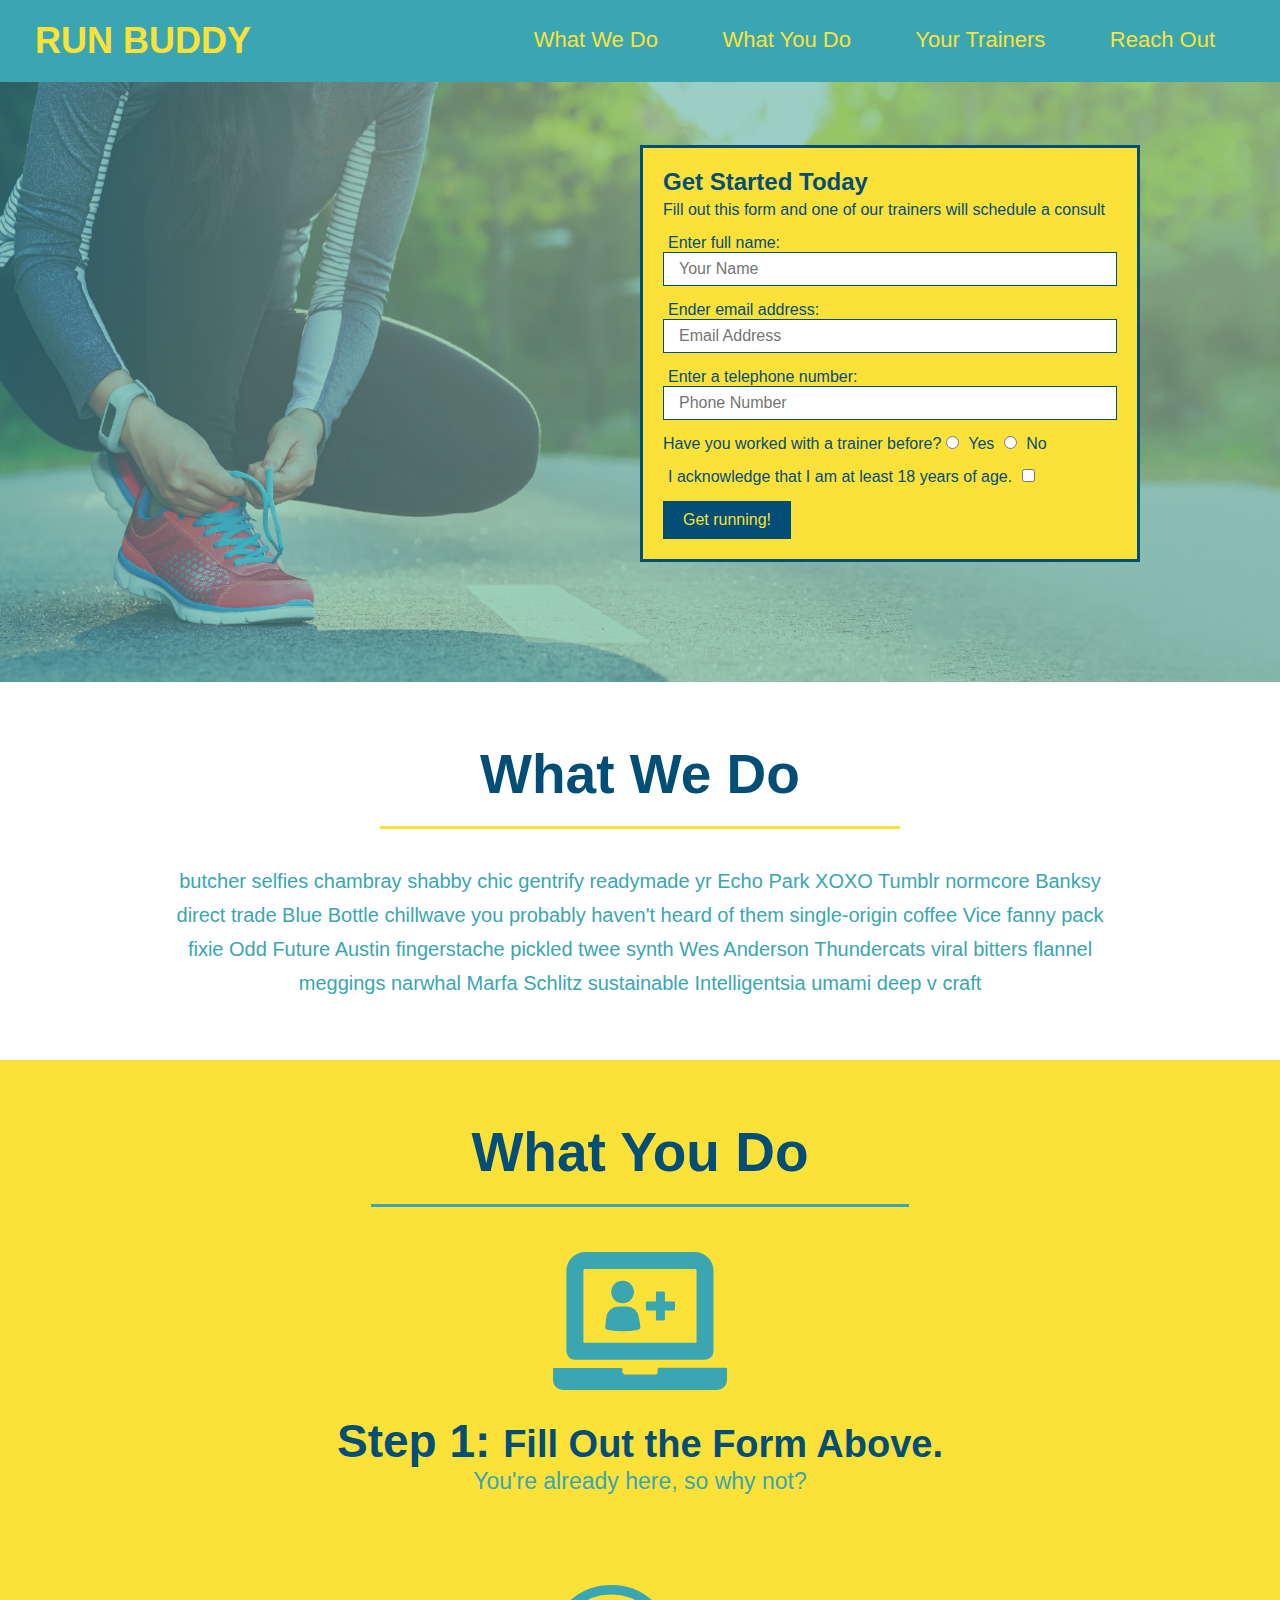
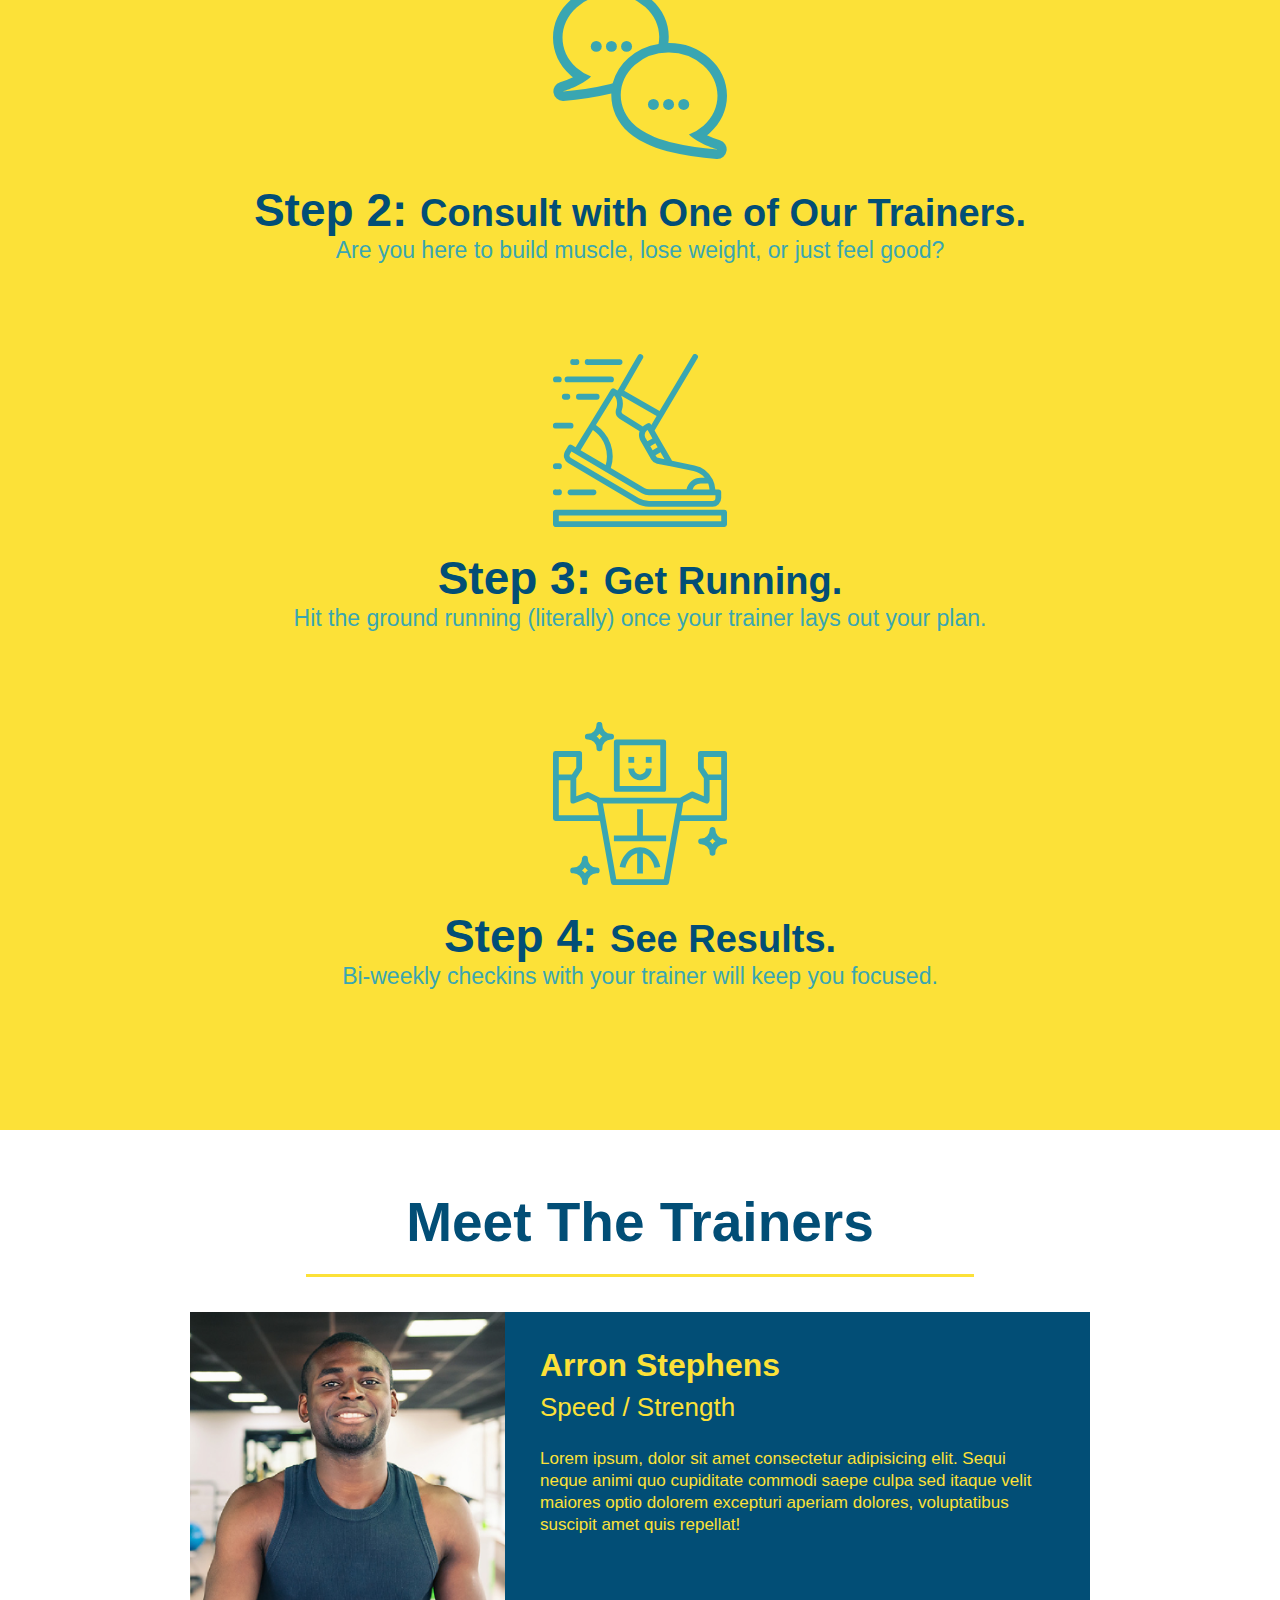
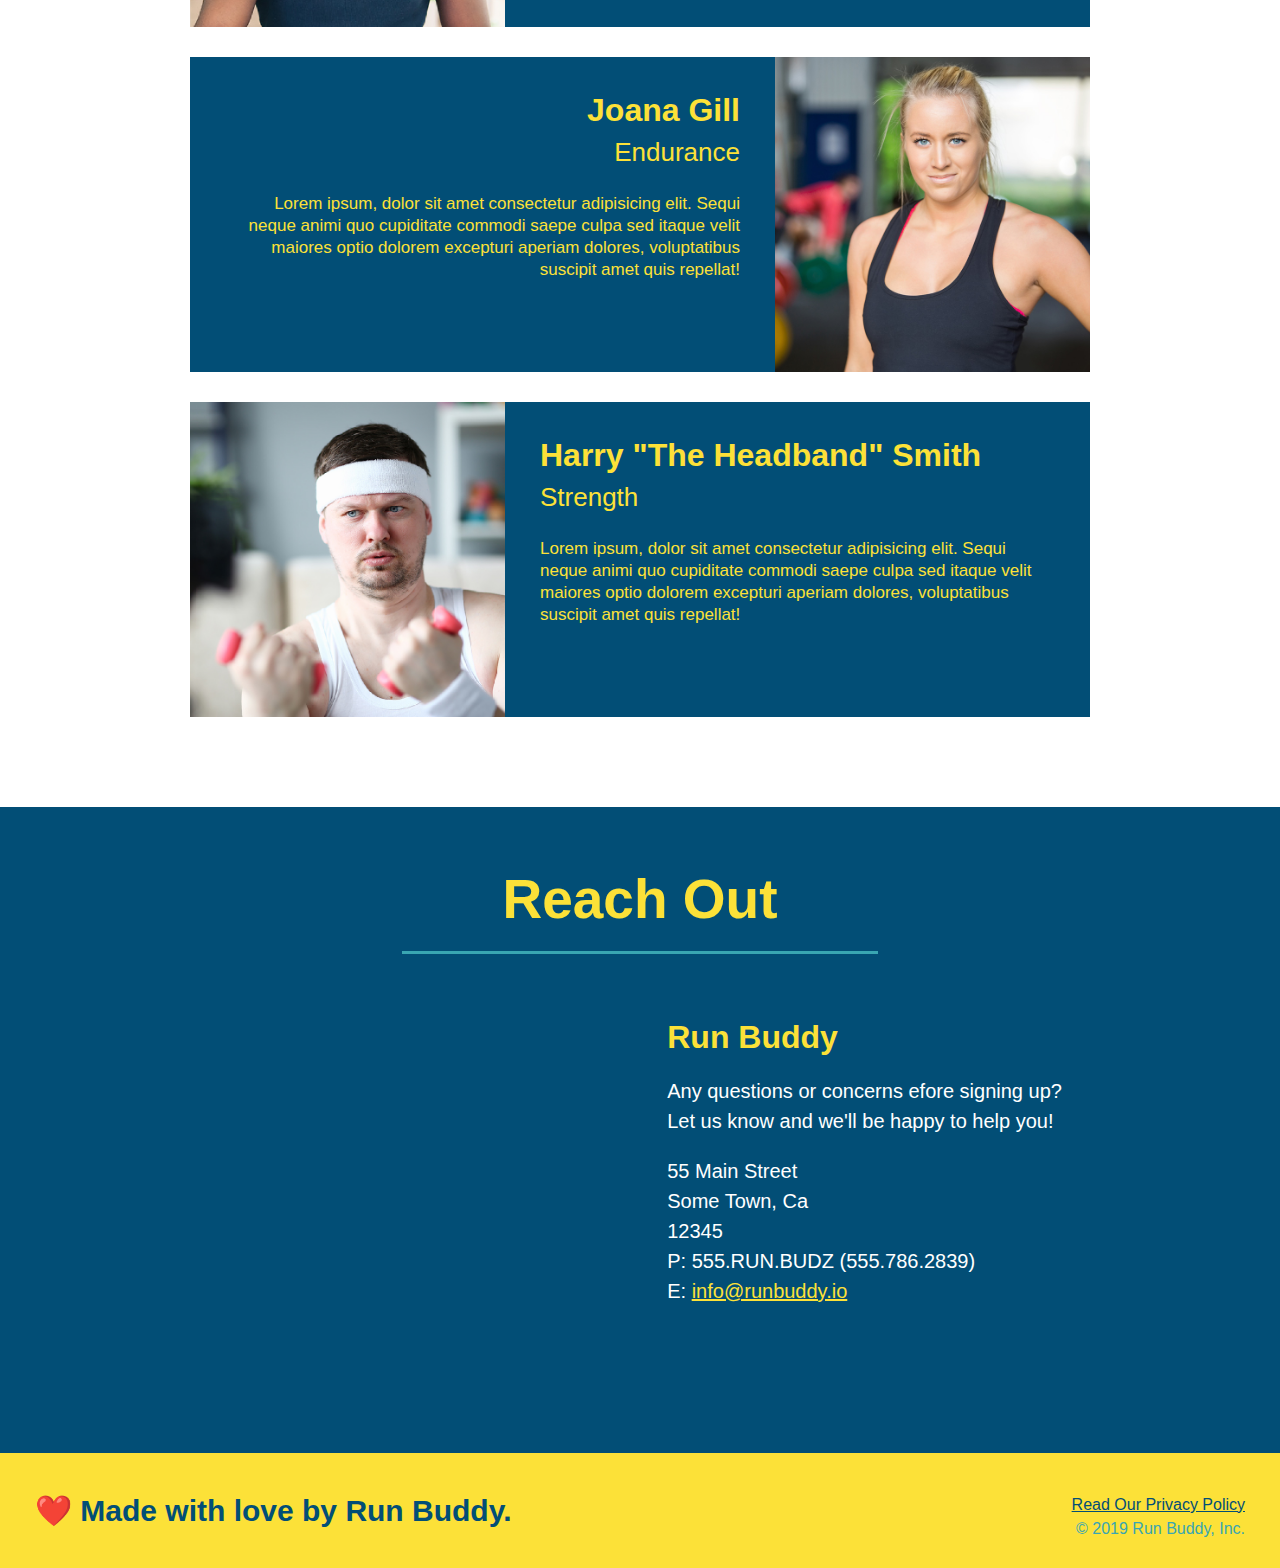
==== index.html @ 78b57028 "privacy policy" ====
<!DOCTYPE html>
<html lang="en">
  <head>
    <meta charset="UTF-8" />
    <title>RUN BUDDY</title>
    <link rel="stylesheet" href="./assets/css/style.css" />
  </head>
  
  <body>
    <!-- navigation -->
    <header>
      <h1>
        <a href="/">RUN BUDDY</a>
      </h1>
      <nav>
        <!-- unordered list element -->
        <ul>
          <!-- list item element -->
          <li>
            <!-- anchor element -->
            <a href="#what-we-do">What We Do</a>
          </li>
          <li>
            <a href="#what-you-do">What You Do</a>
          </li>
          <li>
            <a href="#meet-your-trainers">Your Trainers</a>
          </li>
          <li>
            <a href="#reach-out">Reach Out</a>
          </li>
        </ul>
      </nav>
    </header>

    <!-- hero/jumbotron -->
    <section class="hero">
      <div class="hero-form">
        <h3>Get Started Today</h3>
        <p>Fill out this form and one of our trainers will schedule a consult</p>
        <!-- Add form element -->
        <form>
          <label for="name">Enter full name:</label>
          <input type="text" placeholder="Your Name" name="name" id="name" class="form-input"/>
          <label for="email">Ender email address:</label>
          <input type="email" placeholder="Email Address" name="email" id="email" class="form-input"/>
          <label for="phone">Enter a telephone number:</label>
          <input type="tel" placeholder="Phone Number" name="phone" id="phone" class="form-input"/>
          <p>
            Have you worked with a trainer before?
            <input type="radio" name="trainer-confirm" id="trainer-yes" />
            <label for="trainer-yes">Yes</label>
            <input type="radio" name="trainer-confirm" id="trainer-no" />
            <label for="trainer-no">No</label> 
          </p>
          <p>
            <label for="over-18-checkbox">I acknowledge that I am at least 18 years of age.</label>
            <input type="checkbox" name="age-confirm" id="over-18-checkbox">
          </p>
          <button type="submit">
            Get running!
          </button>
        </form>
      </div>
    </section> <!-- hero -->

    <!-- "what we do" section -->
    <section id="what-we-do" class="intro">
      <h2 class="section-title primary-border">What We Do</h2>
      <p>
        butcher selfies chambray shabby chic gentrify readymade yr Echo Park XOXO Tumblr normcore Banksy direct trade Blue Bottle chillwave you probably haven't heard of them single-origin coffee Vice fanny pack fixie Odd Future Austin fingerstache pickled twee synth Wes Anderson Thundercats viral bitters flannel meggings narwhal Marfa Schlitz sustainable Intelligentsia umami deep v craft
      </p>
    </section>

    <!-- "what you do" section -->
    <section id="what-you-do" class="steps">
      <h2 class="section-title secondary-border">What You Do</h2>

      <div>
        <img src="./assets/images/step-1.svg" alt="" />
        <h3>Step 1: <span>Fill Out the Form Above.</span></h3>
        <p>You're already here, so why not?</p>
      </div>

      <div>
        <img src="./assets/images/step-2.svg" alt="" />
        <h3>Step 2: <span>Consult with One of Our Trainers.</span></h3>
        <p>Are you here to build muscle, lose weight, or just feel good?</p>
      </div>

      <div>
        <img src="./assets/images/step-3.svg" alt="" />
        <h3>Step 3: <span>Get Running.</span></h3>
        <p>Hit the ground running (literally) once your trainer lays out your plan.</p>
      </div>

      <div>
        <img src="./assets/images/step-4.svg" alt="" />
        <h3>Step 4: <span>See Results.</span></h3>
        <p>Bi-weekly checkins with your trainer will keep you focused.</p>
      </div>
    </section>

    <!-- "meet the trainers" section -->
    <section id="meet-your-trainers" class="trainers">
      <h2 class="section-title primary-border">Meet The Trainers</h2>
      <!-- first trainer bio -->
      <article class="trainer">
        <img src="./assets/images/trainer-1.jpg" alt="Arron Stephense in his workout clothes, ready to pump iron" />
        <div class="trainer-bio text-left">
          <h3>Arron Stephens</h3>
          <h4>Speed / Strength</h4>
          <p>
            Lorem ipsum, dolor sit amet consectetur adipisicing elit. Sequi neque animi quo cupiditate commodi saepe culpa sed
      itaque velit maiores optio dolorem excepturi aperiam dolores, voluptatibus suscipit amet quis repellat!
          </p>
        </div>
      </article>
      <!-- second trainer bio -->
      <article class="trainer">
        <div class="trainer-bio text-right">
          <h3>Joana Gill</h3>
          <h4>Endurance</h4>
          <p>
            Lorem ipsum, dolor sit amet consectetur adipisicing elit. Sequi neque animi quo cupiditate commodi saepe culpa sed
      itaque velit maiores optio dolorem excepturi aperiam dolores, voluptatibus suscipit amet quis repellat!
          </p>
        </div>
        <img src="./assets/images/trainer-2.jpg" alt="Joanna Gill cooling off after a workout" />
      </article>
      <!-- third trainer bio -->
      <article class="trainer">
        <img src="./assets/images/trainer-3.jpg" alt="Harry Smith wearing a headband and lifting comically small pink weights" />
        <div class="trainer-bio text-left">
          <h3>Harry "The Headband" Smith</h3>
          <h4>Strength</h4>
          <p>
            Lorem ipsum, dolor sit amet consectetur adipisicing elit. Sequi neque animi quo cupiditate commodi saepe culpa sed
      itaque velit maiores optio dolorem excepturi aperiam dolores, voluptatibus suscipit amet quis repellat!
          </p>
        </div>
      </article>
    </section>

    <!-- "reach out section" -->
    <section id="reach-out" class="contact">
      <h2 class="section-title secondary-border">Reach Out</h2>
      <div class="contact-info">

        <iframe src="https://www.google.com/maps/embed?pb=!1m18!1m12!1m3!1d3244.2059412097415!2d-82.553273284232!3d35.5979862421392!2m3!1f0!2f0!3f0!3m2!1i1024!2i768!4f13.1!3m3!1m2!1s0x8859f4a80022a683%3A0xe86f3b9057278d6d!2s60%20N%20Market%20St%2C%20Asheville%2C%20NC%2028801!5e0!3m2!1sen!2sus!4v1649779662524!5m2!1sen!2sus"
        style="border:0;" 
        allowfullscreen="" 
        loading="lazy" 
        referrerpolicy="no-referrer-when-downgrade">
        </iframe>

        <div>
          <h3>Run Buddy</h3>
          <p>
            Any questions or concerns efore signing up?
            <br />
            Let us know and we'll be happy to help you!
          </p>
          <address>
            55 Main Street <br />
            Some Town, Ca <br />
            12345<br />
            P: 555.RUN.BUDZ (555.786.2839)<br />
            E: <a href="mailto:info@runbuddy.io">info@runbuddy.io</a>
          </address>
        </div>

      </div>
    </section>

    <!-- footer -->
    <footer>
      <h2>❤️ Made with love by Run Buddy.</h2>
      <div>
        <a href="./privacy-policy.html">Read Our Privacy Policy</a><br />
        &copy; 2019 Run Buddy, Inc.
      </div>
    </footer>
  </body>
</html>
---- assets/css/style.css ----
* {
  margin: 0;
  padding: 0;
  box-sizing: border-box;
}

body {
  color: #39a6b2;
  font-family: Arial, Helvetica, sans-serif;
}

/* apply styles to <header> */
header {
  padding: 20px 35px;
  background-color: #39a6b2;
}

header h1 {
  font-weight: bold;
  font-size: 36px;
  color: #fce138;
  margin: 0;
  display: inline;
}

header a {
  text-decoration: none;
  color: #fce138;
}

header nav {
  float: right;
  margin: 7px 0;
}

header nav ul li {
  display: inline;
}

header nav ul li a {
  margin: 0 30px;
  font-weight: lighter;
  font-size: 22px;
}

footer {
  background: #fce138;
  width: 100%;
  padding: 40px 35px;
}

footer h2 {
  display: inline;
  color: #024e76;
  font-size: 30px;
  margin: 0;
}

footer div {
  float: right;
  line-height: 1.5;
  text-align: right;
}

footer a {
  color:#024e76;
}

section {
  padding: 60px;
}

/* Hero Style Start */
.hero {
  background-image: url("../images/hero-bg.jpg");
  background-size: cover;
  background-position: center;
  height: 600px;
  position: relative;
}

.hero-form {
  background-color: #fce138;
  padding: 20px;
  width: 500px;
  color:#024e76;
  border: solid 3px #024e76;
  position: absolute;
  bottom: 120px;
  right: 140px;
}

.hero-form h3 {
  font-size: 24px;
  margin: 0;
}

.hero-form p {
  margin: 5px 0 15px 0;
}

.form-input {
  border: 1px solid #024e76;
  display: block;
  padding: 7px 15px;
  font-size: 16px;
  color:#024e76;
  width: 100%;
  margin-bottom: 15px;
}

.hero-form label {
  margin: 0 5px;
}

.hero-form button {
  color: #fce138;
  background-color: #024e76;
  border: none;
  padding: 10px 20px;
  font-size: 16px;
}
/*Hero Style End */

.intro {
  text-align: center;
}

.intro p {
  line-height: 1.7;
  color:#39a6b2;
  width: 80%;
  font-size: 20px;
  margin: 0 auto;
}

.steps {
  text-align: center;
  background:#fce138;
}

.steps div {
  margin-bottom: 80px;
}

.steps img {
  width: 15%;
  margin: 10px 0;
}

.steps h3 {
  color:#024e76;
  font-size: 46px;
  margin-top: 10px;
}

.steps p {
  color:#39a6b2;
  font-size: 23px;
}

.steps span {
  font-size: 38px;
}

.section-title {
  font-size: 55px;
  color:#024e76;
  margin-bottom: 35px;
  padding: 0 100px 20px 100px;
  display:inline-block;
  border-bottom: 3px solid;
}

.primary-border {
  border-color:#fce138;
}

.secondary-border {
  border-color: #39a6b2;
}

.trainers {
  text-align: center;
}

.trainer {
  width: 900px;
  margin: 0 auto 30px auto;
  background: #024e76;
  color:#fce138;
  overflow: auto;
}

.trainer img {
  width: 35%;
  float: left;
}

.trainer-bio {
  padding: 35px;
  float: left;
  width: 65%;
}

.trainer-bio h3 {
  font-size: 32px;
  margin-bottom: 8px;
}

.trainer-bio h4 {
  font-weight: lighter;
  font-size: 26px;
  margin-bottom: 25px;
}

.trainer-bio p {
  font-size: 17px;
  line-height: 1.3;
}

.text-left {
  text-align: left;
}

.text-right {
  text-align: right;
}

.contact {
  text-align: center;
  background-color: #024e76;
}

.contact h2 {
  color:#fce138;
}

.contact-info iframe {
  width: 400px;
  height: 400px;
}

.contact-info div {
  width: 410px;
  display: inline-block;
  vertical-align: top;
  text-align: left;
  margin: 30px 0 0 60px;
  color: white;
}

.contact-info h3 {
  color:#fce138;
  font-size: 32px;
}

.contact-info p, .contact-info address {
  margin: 20px 0;
  line-height: 1.5;
  font-size: 20px;
  font-style: normal;
}

.contact-info a {
  color:#fce138;
}
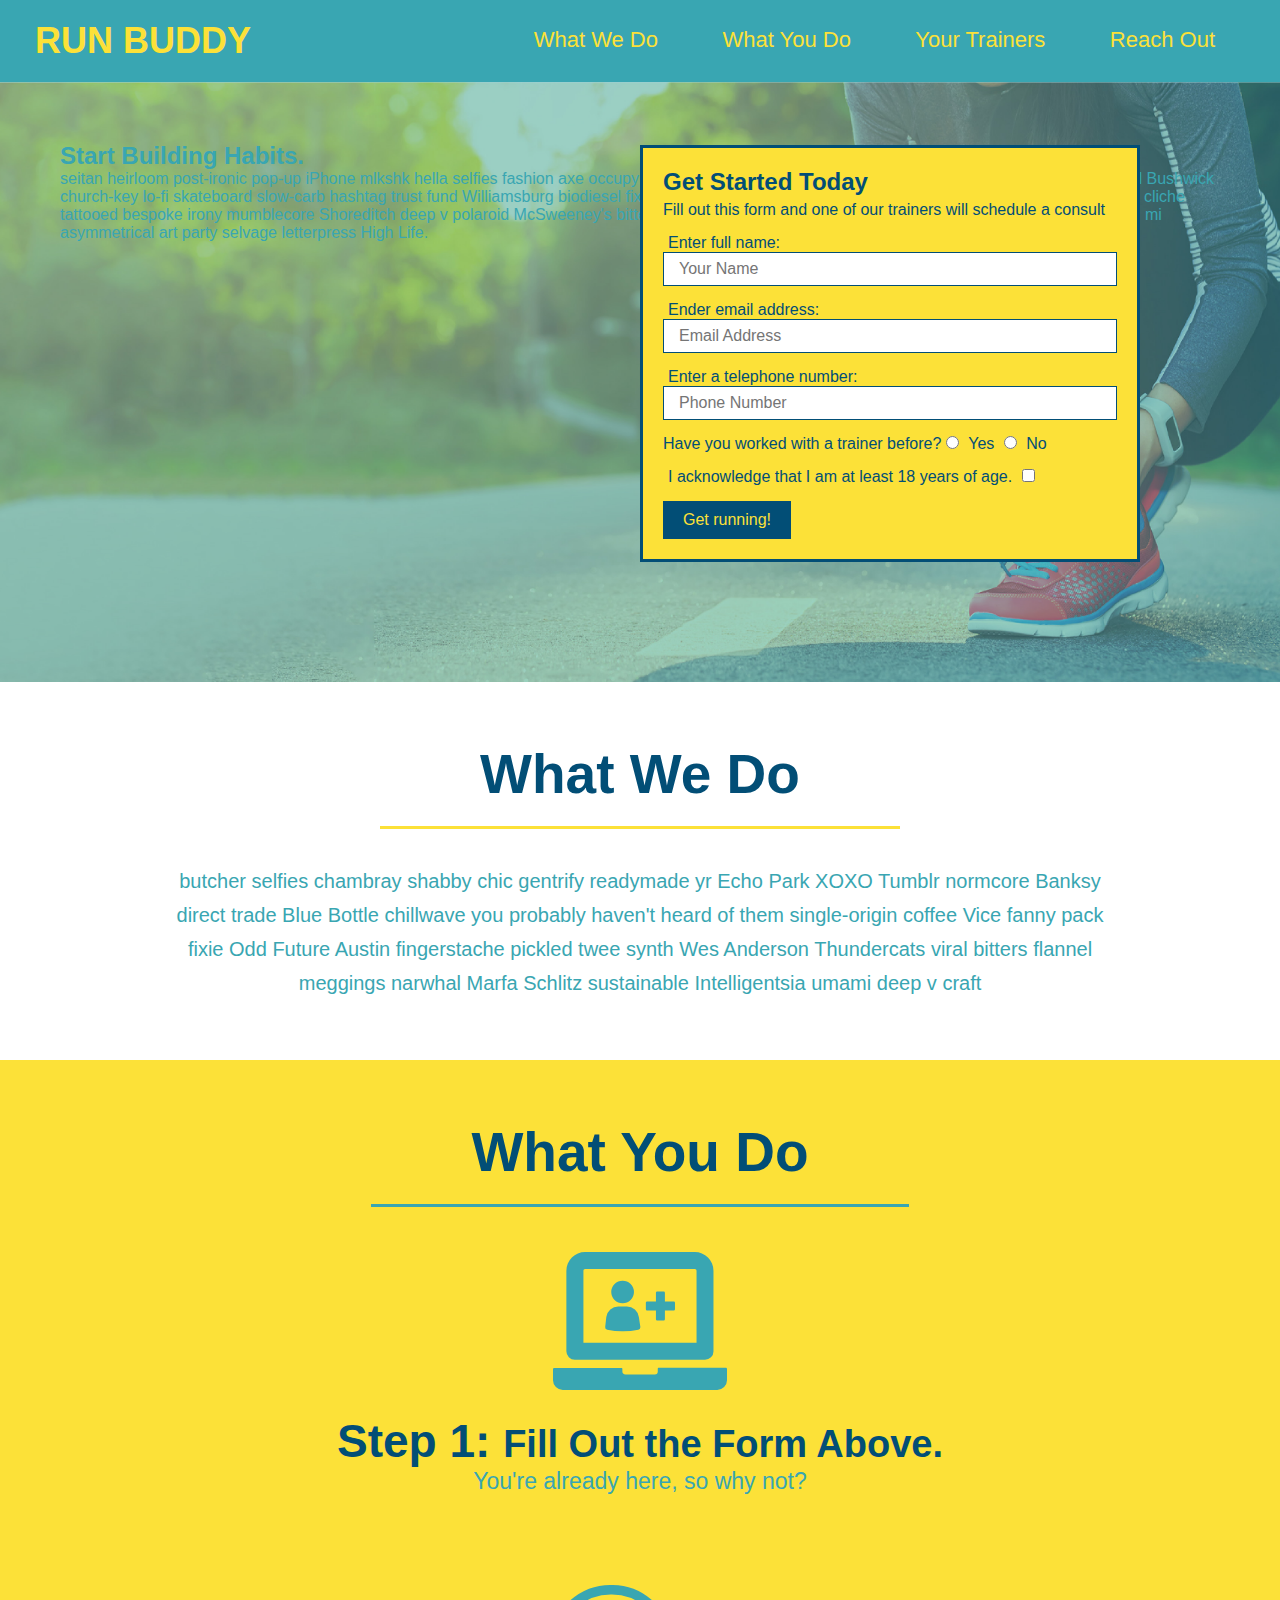
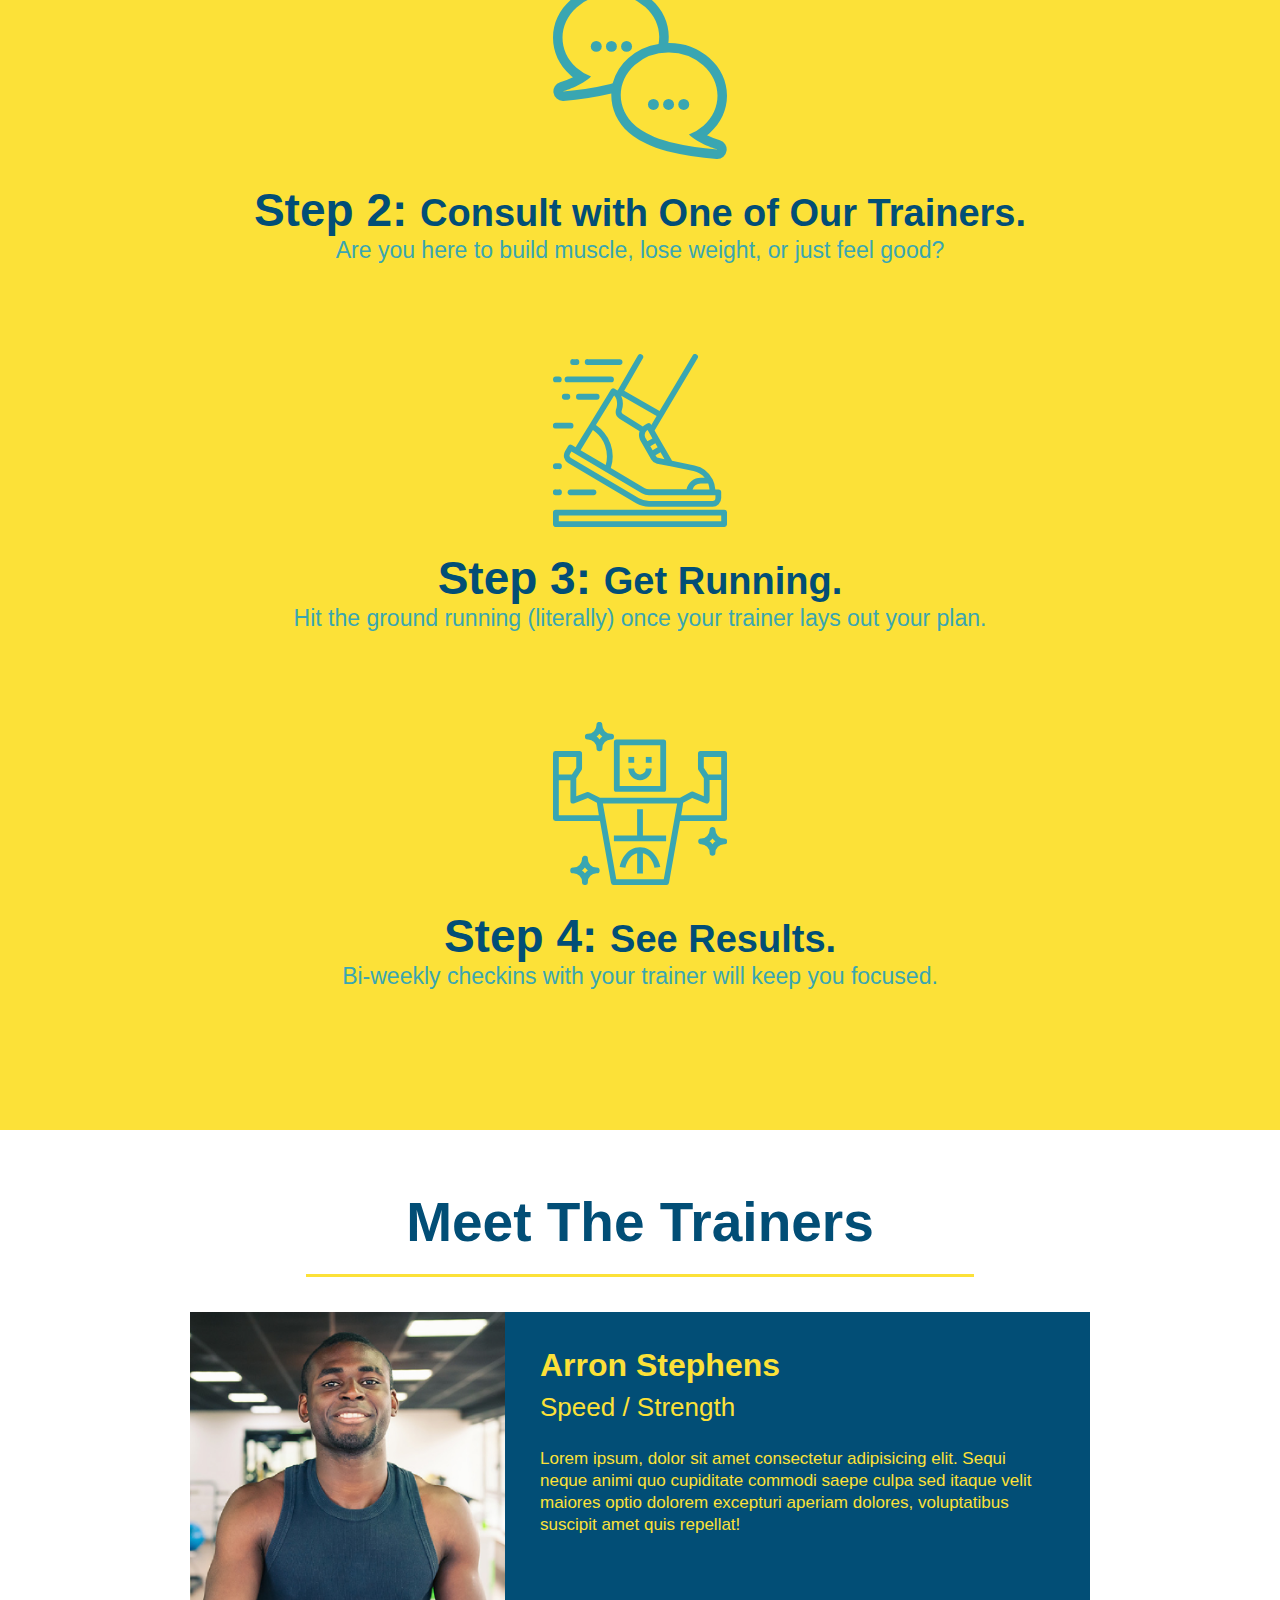
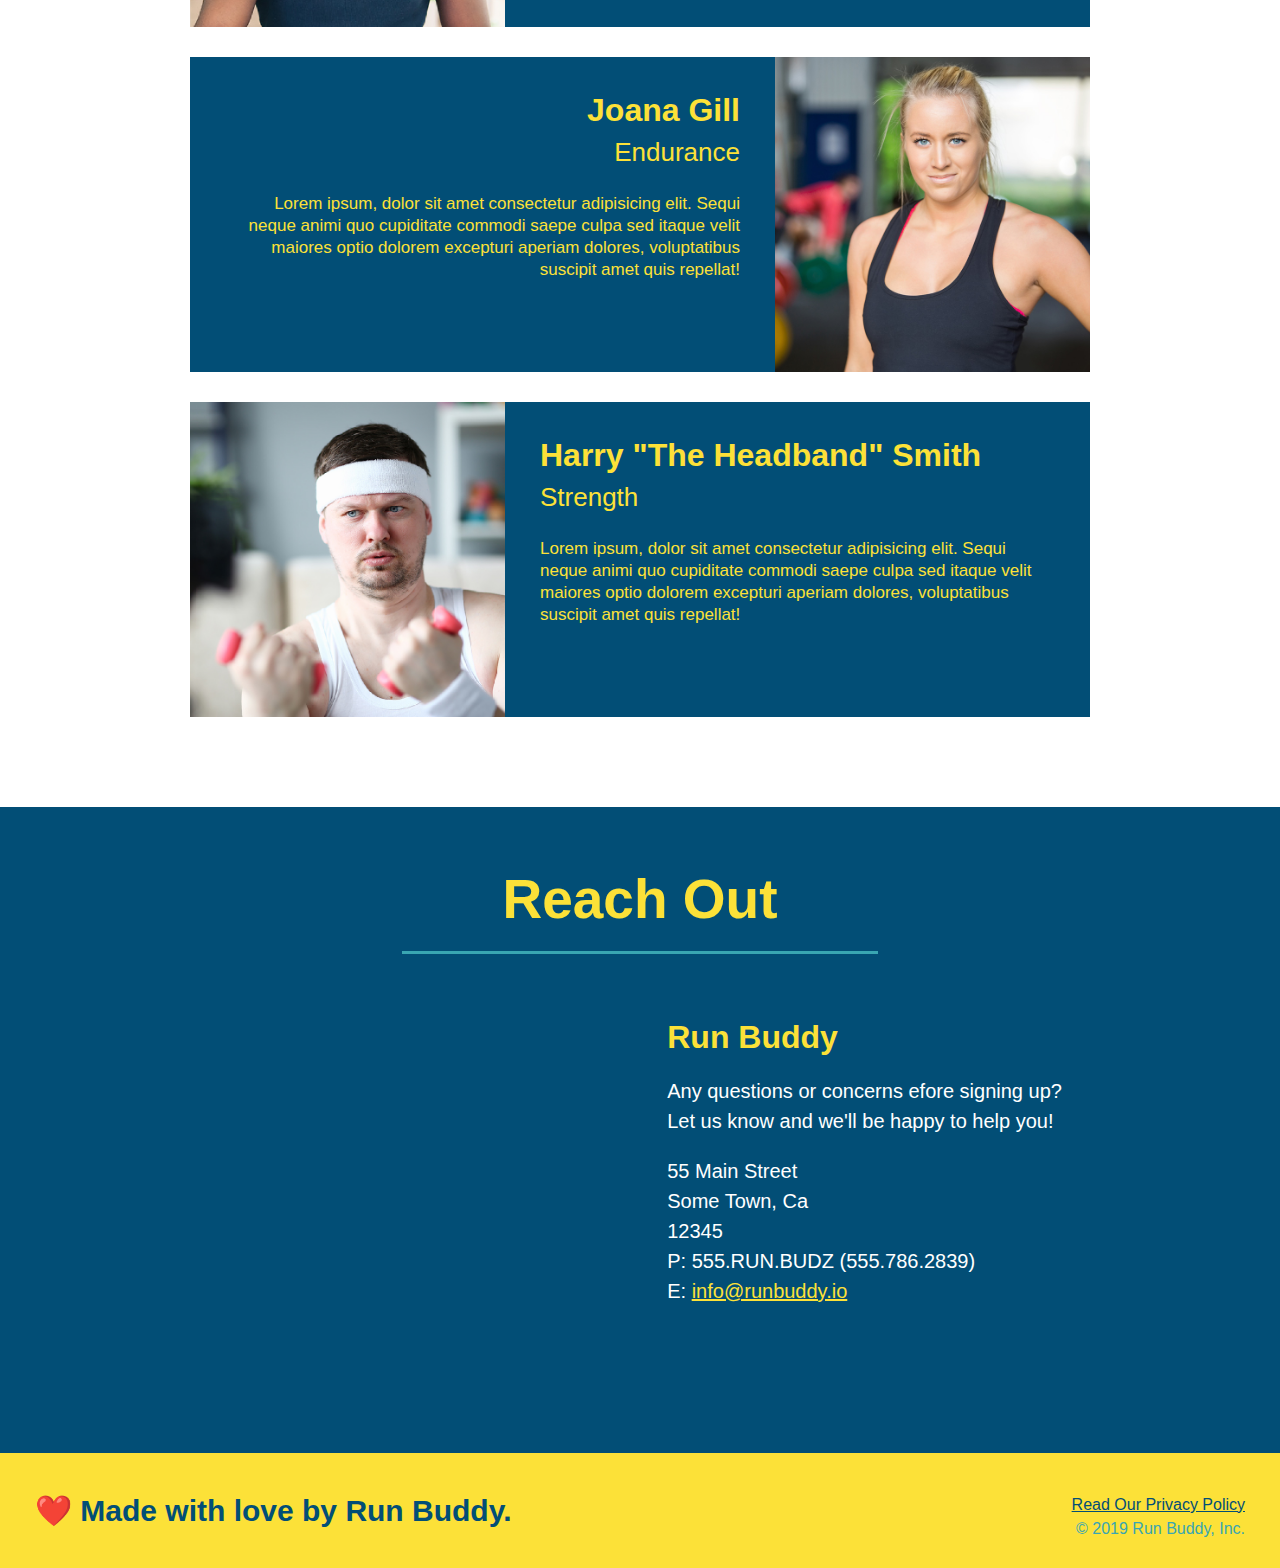
==== commit e7b73169: "add content to hero, replace image" ====
--- a/index.html
+++ b/index.html
@@ -35,6 +35,22 @@
 
     <!-- hero/jumbotron -->
     <section class="hero">
+      <div class="hero-cta">
+        <h2>Start Building Habits.</h2>
+        <p>
+          seitan heirloom post-ironic pop-up iPhone mlkshk 
+          hella selfies fashion axe occupy readymade put a 
+          bird on it messenger bag Wes Anderson Schlitz plaid 
+          Bushwick church-key lo-fi skateboard slow-carb 
+          hashtag trust fund Williamsburg biodiesel fixie 
+          farm-to-table 8-bit banjo XOXO Banksy chillwave 
+          bicycle rights retro cliche tattooed bespoke irony 
+          mumblecore Shoreditch deep v polaroid McSweeney's 
+          bitters cray gentrify tofu Marfa you probably haven't 
+          heard of them yr banh mi asymmetrical art party selvage 
+          letterpress High Life.
+        </p>
+      </div>
       <div class="hero-form">
         <h3>Get Started Today</h3>
         <p>Fill out this form and one of our trainers will schedule a consult</p>
--- a/assets/css/style.css
+++ b/assets/css/style.css
@@ -72,7 +72,7 @@
 
 /* Hero Style Start */
 .hero {
-  background-image: url("../images/hero-bg.jpg");
+  background-image: url("../images/hero-bg.jpeg");
   background-size: cover;
   background-position: center;
   height: 600px;
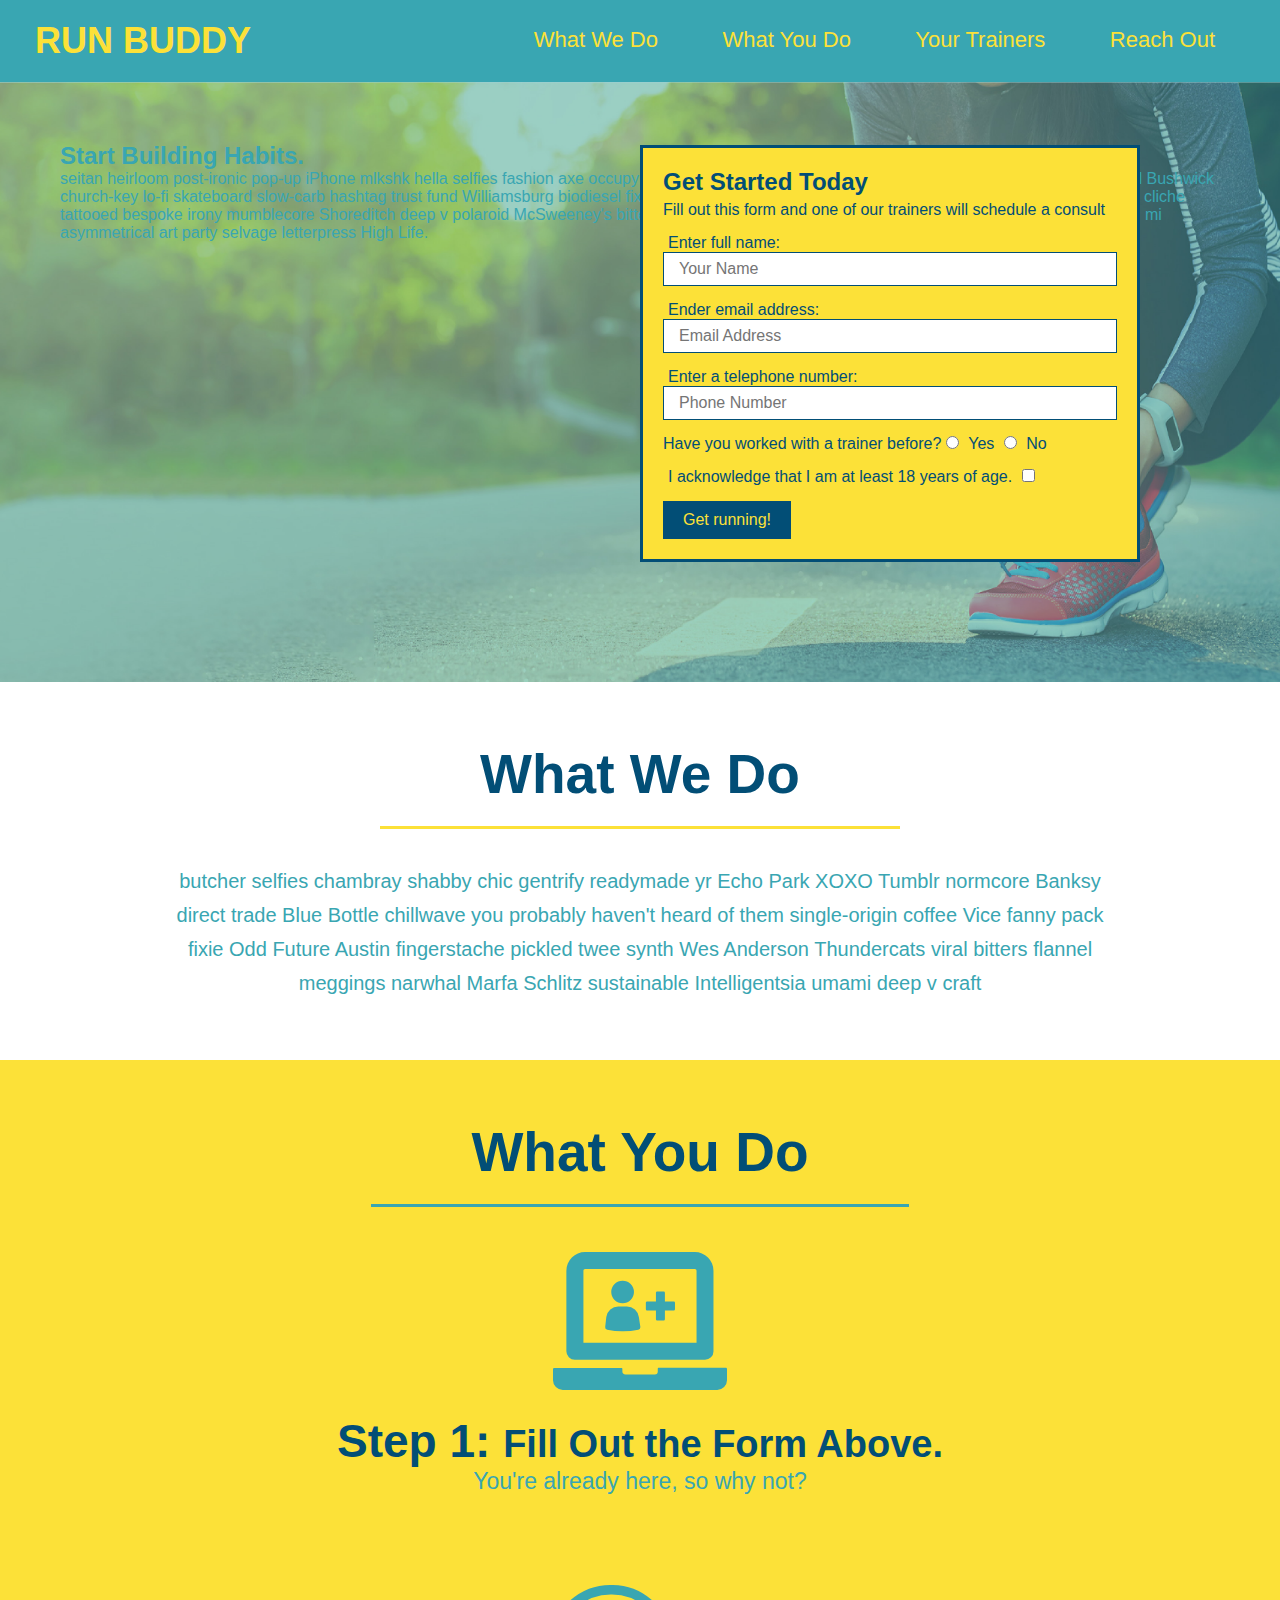
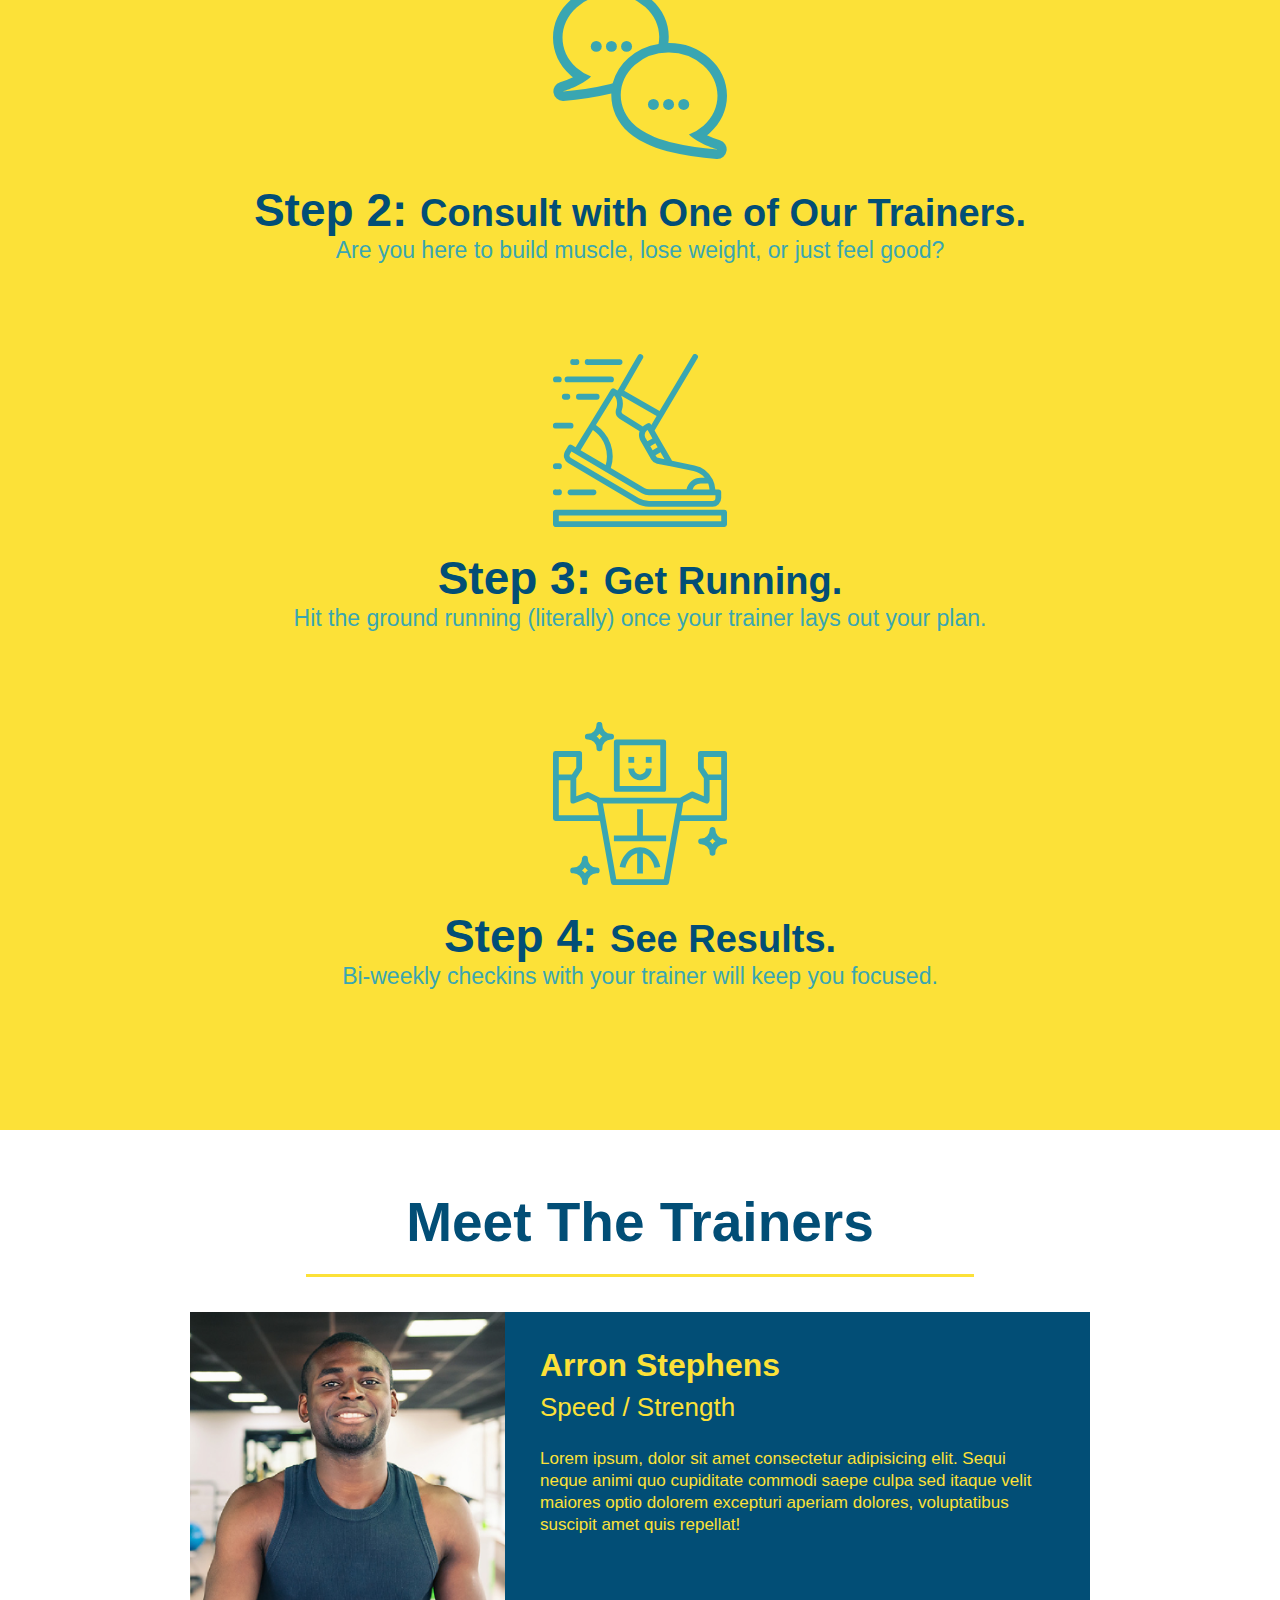
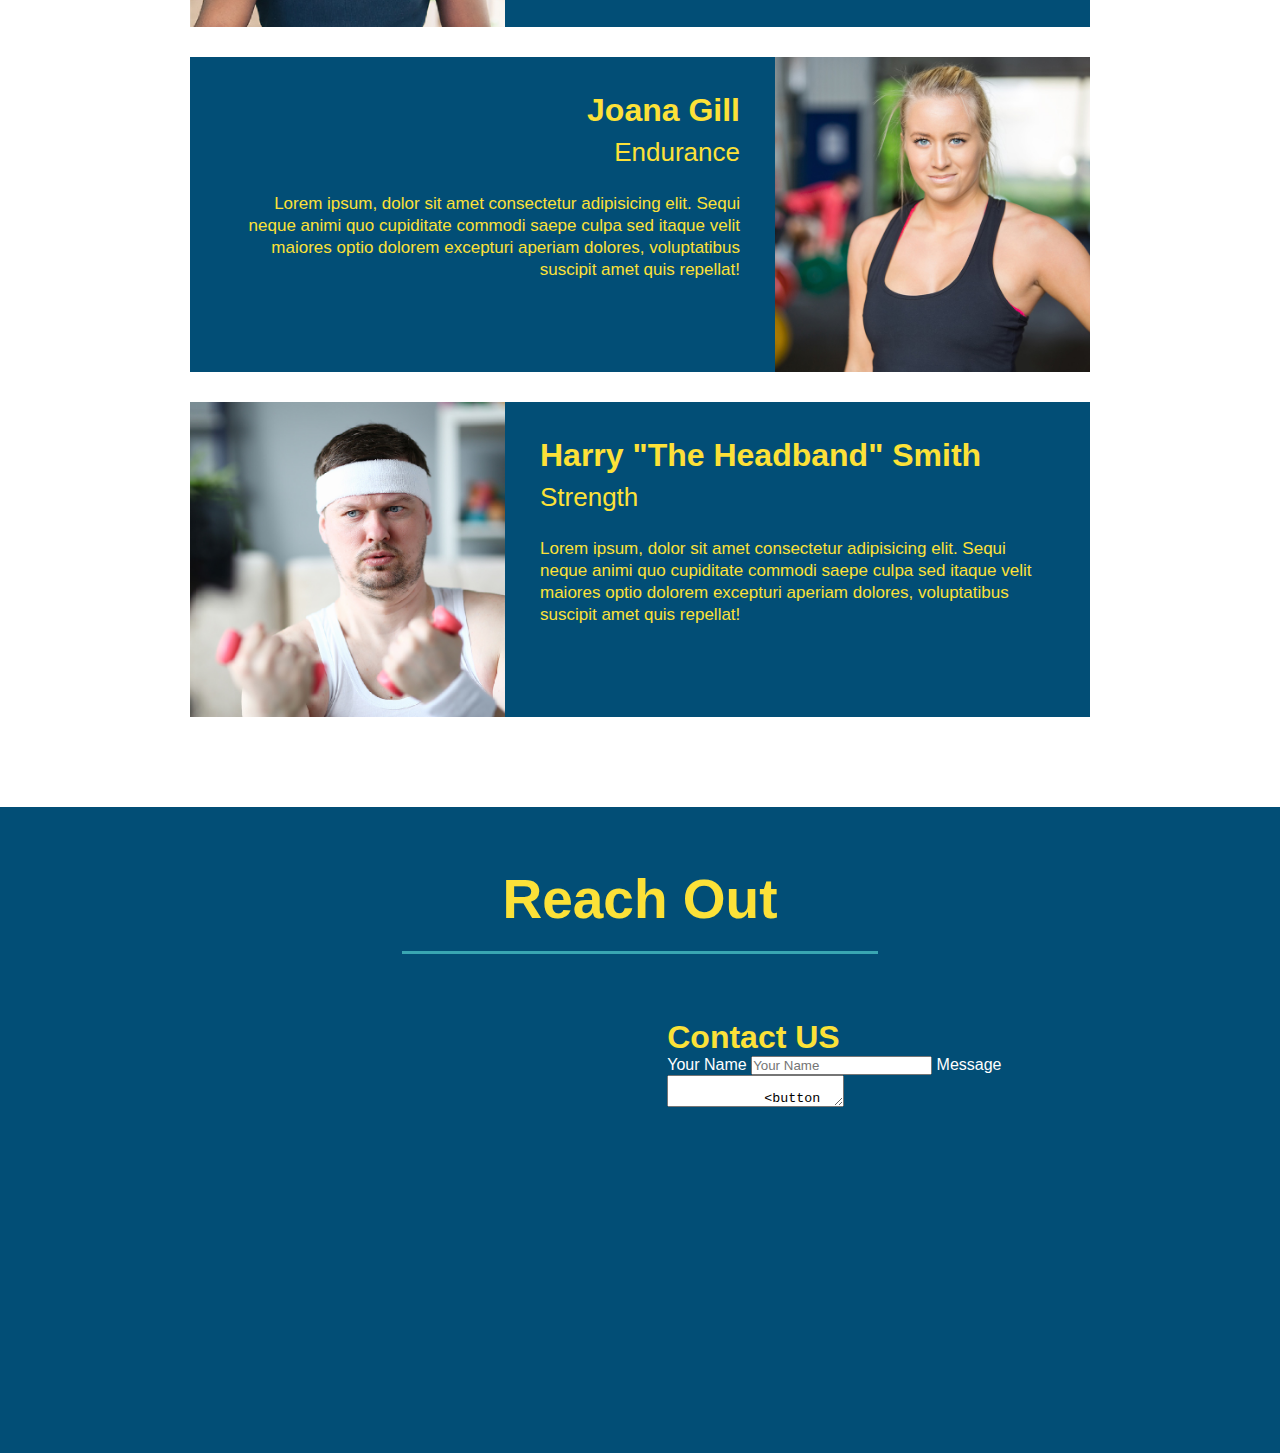
==== commit 85da4aa2: "add contact form" ====
--- a/index.html
+++ b/index.html
@@ -170,6 +170,19 @@
         referrerpolicy="no-referrer-when-downgrade">
         </iframe>
 
+        <div class="contact-form">
+          <h3>Contact US</h3>
+          <form>
+            <label for="contact-name">Your Name</label>
+            <input type="text" id="contact-name" placeholder="Your Name" />
+
+            <label for="contact-message">Message</label>
+            <textarea id="contact-message" placeholder="Message" />
+
+            <button type="submit">Submit</button>
+          </form>
+        </div>
+
         <div>
           <h3>Run Buddy</h3>
           <p>
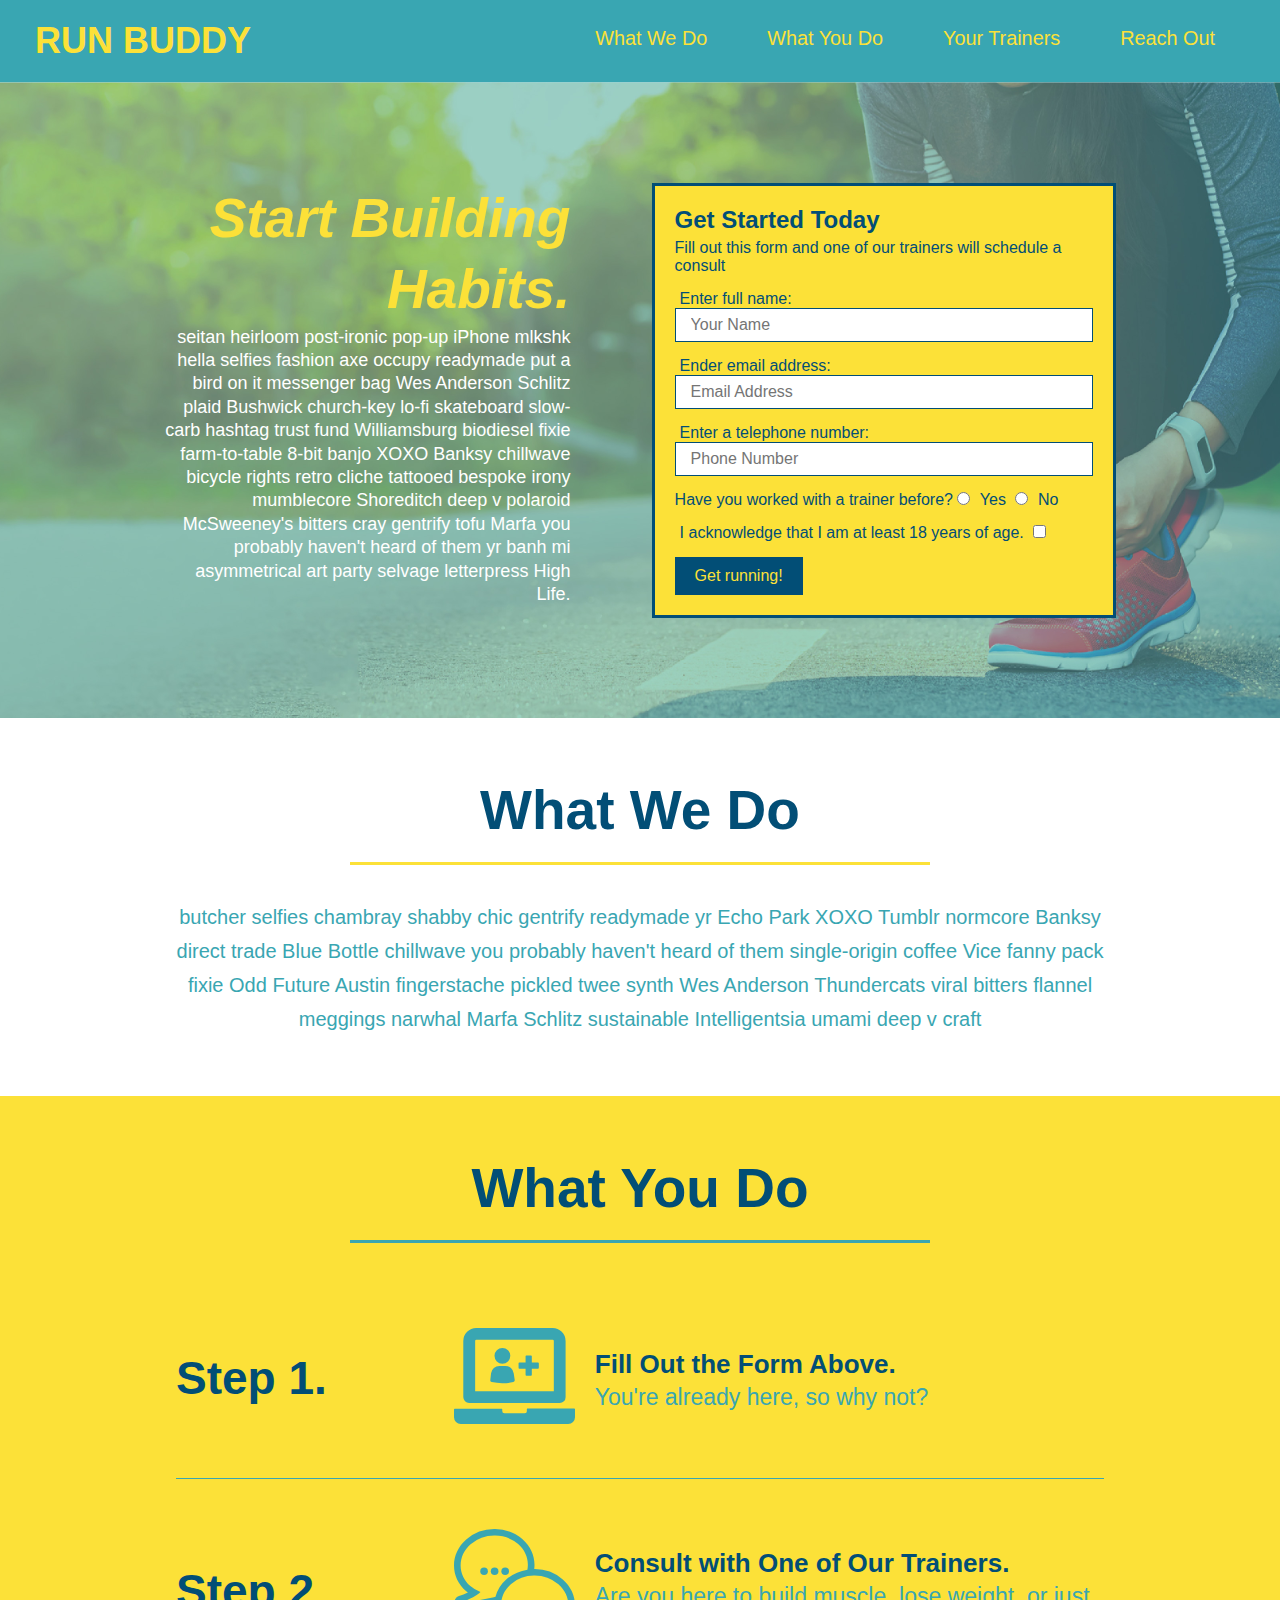
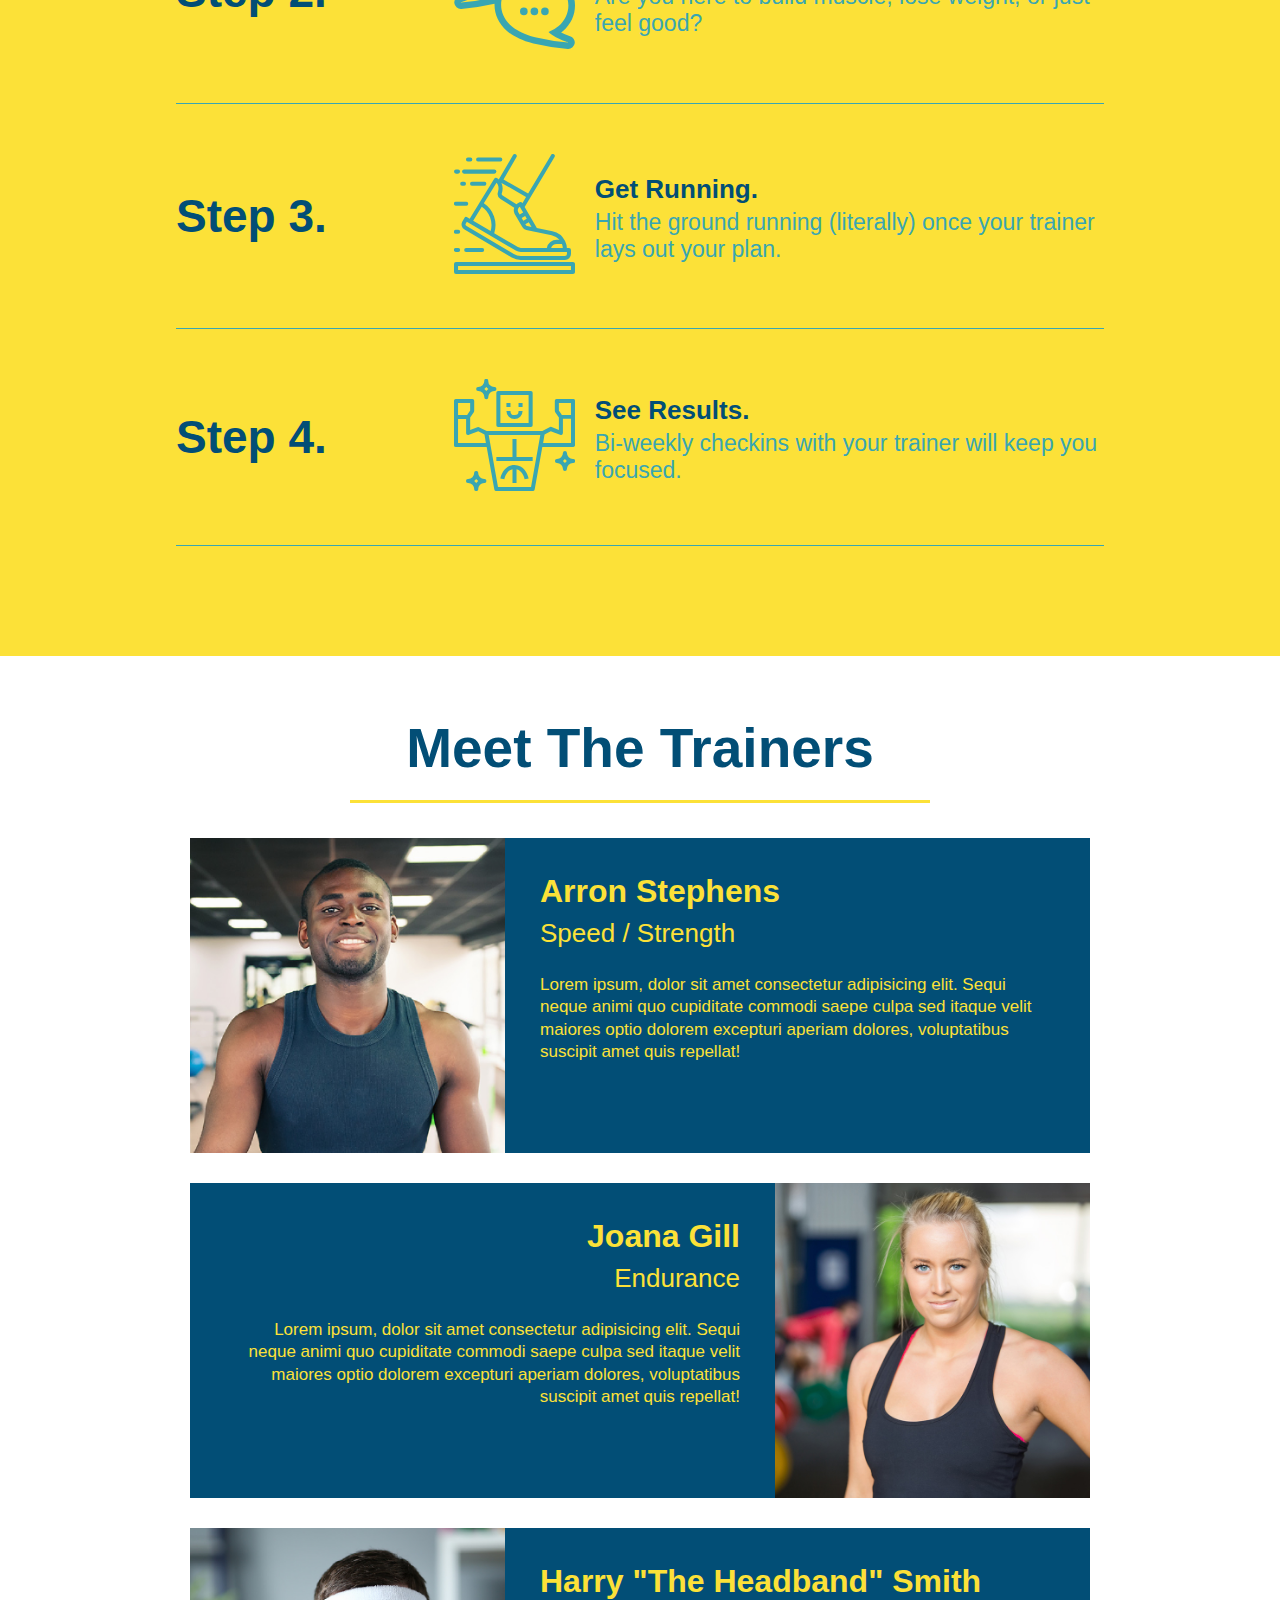
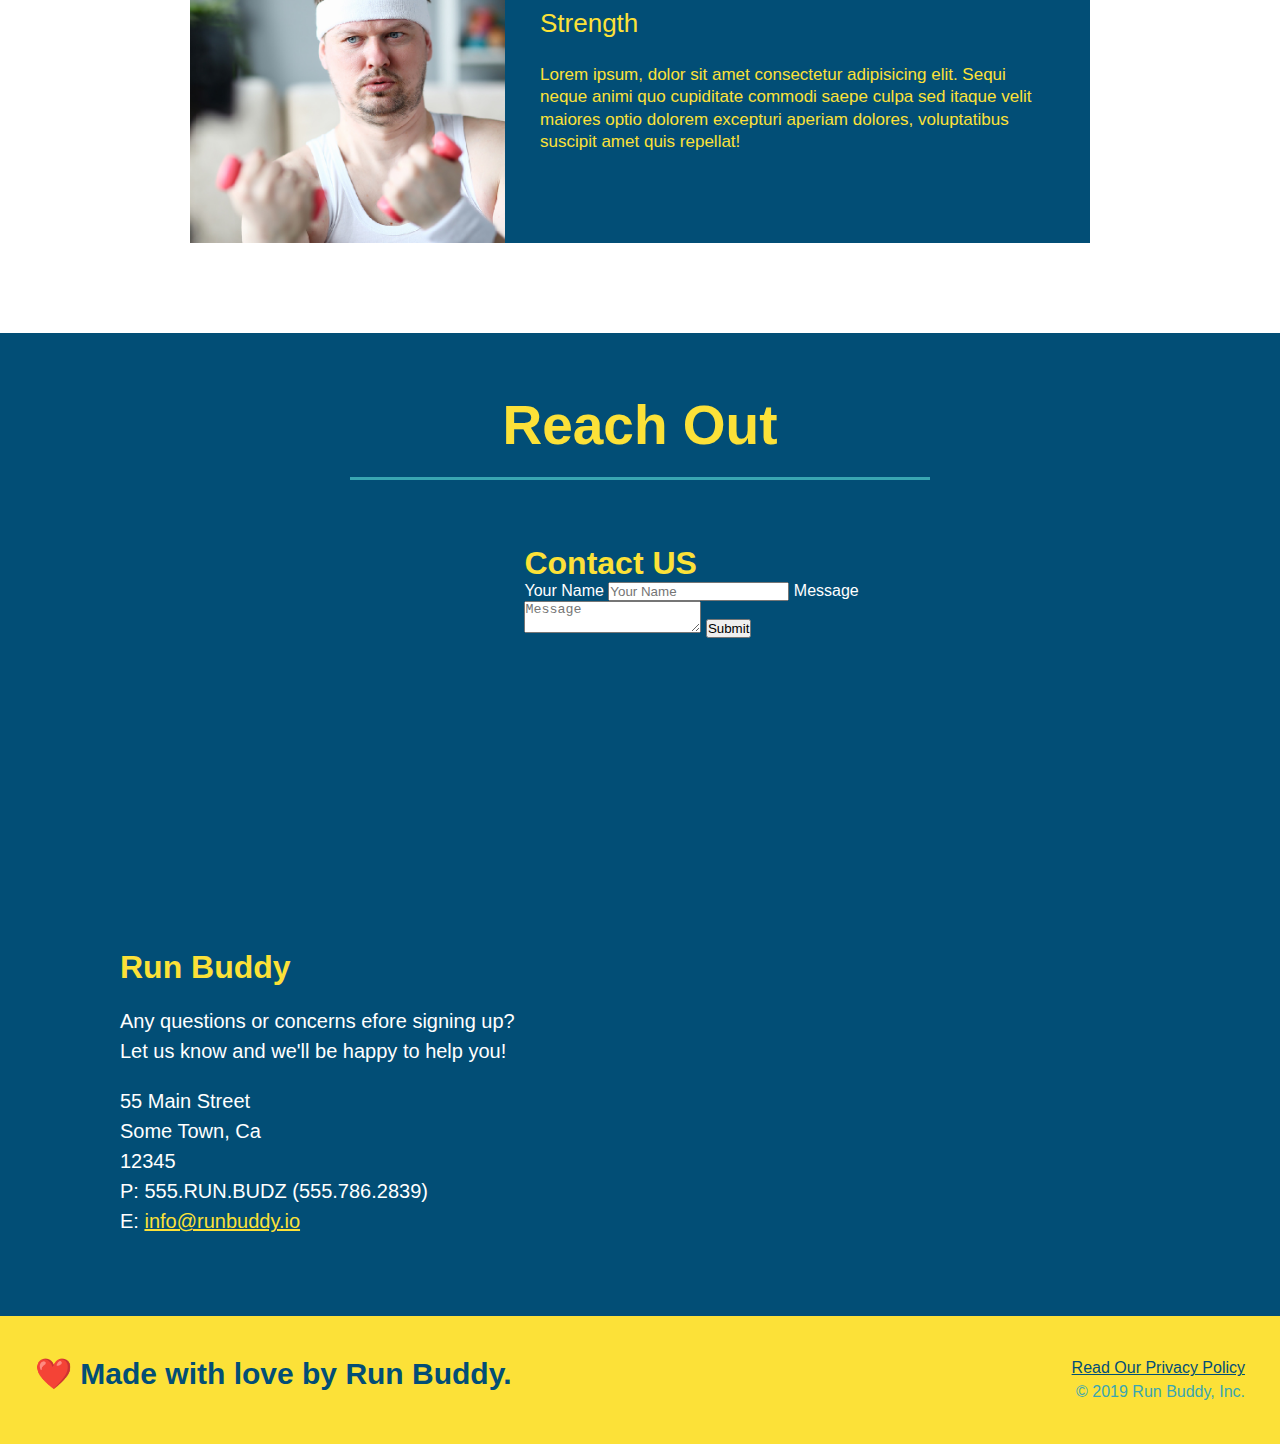
==== commit 9225125e: "add flexbox to steps" ====
--- a/index.html
+++ b/index.html
@@ -82,44 +82,103 @@
 
     <!-- "what we do" section -->
     <section id="what-we-do" class="intro">
-      <h2 class="section-title primary-border">What We Do</h2>
-      <p>
-        butcher selfies chambray shabby chic gentrify readymade yr Echo Park XOXO Tumblr normcore Banksy direct trade Blue Bottle chillwave you probably haven't heard of them single-origin coffee Vice fanny pack fixie Odd Future Austin fingerstache pickled twee synth Wes Anderson Thundercats viral bitters flannel meggings narwhal Marfa Schlitz sustainable Intelligentsia umami deep v craft
-      </p>
-    </section>
+      <div class="flex-row">
+        <h2 class="section-title primary-border">What We Do</h2>
+      </div>
+      
+      <div class="flex-row">
+        <p>
+          butcher selfies chambray shabby chic gentrify readymade yr Echo Park XOXO Tumblr normcore Banksy direct trade Blue Bottle chillwave you probably haven't heard of them single-origin coffee Vice fanny pack fixie Odd Future Austin fingerstache pickled twee synth Wes Anderson Thundercats viral bitters flannel meggings narwhal Marfa Schlitz sustainable Intelligentsia umami deep v craft
+        </p>
+      </div>
+      
+    </section> 
 
     <!-- "what you do" section -->
     <section id="what-you-do" class="steps">
-      <h2 class="section-title secondary-border">What You Do</h2>
-
-      <div>
+      <div class="flex-row">
+        <h2 class="section-title secondary-border">What You Do</h2>
+      </div>
+      
+      <!-- <div>
         <img src="./assets/images/step-1.svg" alt="" />
         <h3>Step 1: <span>Fill Out the Form Above.</span></h3>
         <p>You're already here, so why not?</p>
-      </div>
-
-      <div>
+      </div> -->
+      <div class="step">
+        <h3> Step 1.</h3>
+        <div class="step-info">
+          <div class="step-img">
+            <img src="./assets/images/step-1.svg" alt="" />
+          </div>
+          <div class="step-text">
+            <h4>Fill Out the Form Above.</h4>
+            <p>You're already here, so why not?</p>
+          </div>
+        </div>
+      </div>
+
+      <!-- <div>
         <img src="./assets/images/step-2.svg" alt="" />
         <h3>Step 2: <span>Consult with One of Our Trainers.</span></h3>
         <p>Are you here to build muscle, lose weight, or just feel good?</p>
-      </div>
-
-      <div>
+      </div> -->
+      <div class="step">
+        <h3> Step 2.</h3>
+        <div class="step-info">
+          <div class="step-img">
+            <img src="./assets/images/step-2.svg" alt="" />
+          </div>
+          <div class="step-text">
+            <h4>Consult with One of Our Trainers.</h4>
+            <p>Are you here to build muscle, lose weight, or just feel good?</p>
+          </div>
+        </div>
+      </div>
+
+      <!-- <div>
         <img src="./assets/images/step-3.svg" alt="" />
         <h3>Step 3: <span>Get Running.</span></h3>
         <p>Hit the ground running (literally) once your trainer lays out your plan.</p>
-      </div>
-
-      <div>
+      </div> -->
+      <div class="step">
+        <h3> Step 3.</h3>
+        <div class="step-info">
+          <div class="step-img">
+            <img src="./assets/images/step-3.svg" alt="" />
+          </div>
+          <div class="step-text">
+            <h4>Get Running.</h4>
+            <p>Hit the ground running (literally) once your trainer lays out your plan.</p>
+          </div>
+        </div>
+      </div>
+
+      <!-- <div>
         <img src="./assets/images/step-4.svg" alt="" />
         <h3>Step 4: <span>See Results.</span></h3>
         <p>Bi-weekly checkins with your trainer will keep you focused.</p>
+      </div> -->
+      <div class="step">
+        <h3> Step 4.</h3>
+        <div class="step-info">
+          <div class="step-img">
+            <img src="./assets/images/step-4.svg" alt="" />
+          </div>
+          <div class="step-text">
+            <h4>See Results.</h4>
+            <p>Bi-weekly checkins with your trainer will keep you focused.</p>
+          </div>
+        </div>
       </div>
     </section>
 
     <!-- "meet the trainers" section -->
     <section id="meet-your-trainers" class="trainers">
-      <h2 class="section-title primary-border">Meet The Trainers</h2>
+      <div class="flex-row">
+        <h2 class="section-title primary-border">Meet The Trainers</h2>
+      </div>
+      
       <!-- first trainer bio -->
       <article class="trainer">
         <img src="./assets/images/trainer-1.jpg" alt="Arron Stephense in his workout clothes, ready to pump iron" />
@@ -160,7 +219,10 @@
 
     <!-- "reach out section" -->
     <section id="reach-out" class="contact">
-      <h2 class="section-title secondary-border">Reach Out</h2>
+      <div class="flex-row">
+        <h2 class="section-title secondary-border">Reach Out</h2>
+      </div>
+      
       <div class="contact-info">
 
         <iframe src="https://www.google.com/maps/embed?pb=!1m18!1m12!1m3!1d3244.2059412097415!2d-82.553273284232!3d35.5979862421392!2m3!1f0!2f0!3f0!3m2!1i1024!2i768!4f13.1!3m3!1m2!1s0x8859f4a80022a683%3A0xe86f3b9057278d6d!2s60%20N%20Market%20St%2C%20Asheville%2C%20NC%2028801!5e0!3m2!1sen!2sus!4v1649779662524!5m2!1sen!2sus"
@@ -177,7 +239,7 @@
             <input type="text" id="contact-name" placeholder="Your Name" />
 
             <label for="contact-message">Message</label>
-            <textarea id="contact-message" placeholder="Message" />
+            <textarea id="contact-message" placeholder="Message" ></textarea>
 
             <button type="submit">Submit</button>
           </form>
--- a/assets/css/style.css
+++ b/assets/css/style.css
@@ -13,6 +13,9 @@
 header {
   padding: 20px 35px;
   background-color: #39a6b2;
+  display: flex;
+  justify-content: space-between;
+  flex-wrap: wrap;
 }
 
 header h1 {
@@ -20,7 +23,6 @@
   font-size: 36px;
   color: #fce138;
   margin: 0;
-  display: inline;
 }
 
 header a {
@@ -29,8 +31,15 @@
 }
 
 header nav {
-  float: right;
   margin: 7px 0;
+}
+
+header nav ul {
+  display: flex;
+  flex-wrap: wrap;
+  justify-content: space-between;
+  align-items: center;
+  list-style: none;
 }
 
 header nav ul li {
@@ -40,24 +49,25 @@
 header nav ul li a {
   margin: 0 30px;
   font-weight: lighter;
-  font-size: 22px;
+  font-size: 1.55vw;
 }
 
 footer {
   background: #fce138;
   width: 100%;
   padding: 40px 35px;
+  display: flex;
+  justify-content: space-between;
+  flex-wrap: wrap;
 }
 
 footer h2 {
-  display: inline;
   color: #024e76;
   font-size: 30px;
   margin: 0;
 }
 
 footer div {
-  float: right;
   line-height: 1.5;
   text-align: right;
 }
@@ -75,19 +85,33 @@
   background-image: url("../images/hero-bg.jpeg");
   background-size: cover;
   background-position: center;
-  height: 600px;
-  position: relative;
+  display: flex;
+  justify-content: center;
+  flex-wrap: wrap;
+}
+
+.hero-cta {
+  width: 35%;
+  text-align: right;
+  margin: 3.5%;
+  color: #fff;
+  font-size: 18px;
+  line-height: 1.3;
+}
+
+.hero-cta h2 {
+  font-style: italic;
+  font-size: 55px;
+  color:#fce138;
 }
 
 .hero-form {
   background-color: #fce138;
   padding: 20px;
-  width: 500px;
   color:#024e76;
   border: solid 3px #024e76;
-  position: absolute;
-  bottom: 120px;
-  right: 140px;
+  width: 40%;
+  margin: 3.5%;
 }
 
 .hero-form h3 {
@@ -122,36 +146,60 @@
 }
 /*Hero Style End */
 
-.intro {
-  text-align: center;
-}
-
 .intro p {
   line-height: 1.7;
   color:#39a6b2;
   width: 80%;
   font-size: 20px;
   margin: 0 auto;
+  text-align: center;
 }
 
 .steps {
-  text-align: center;
   background:#fce138;
 }
 
-.steps div {
-  margin-bottom: 80px;
-}
-
-.steps img {
-  width: 15%;
-  margin: 10px 0;
-}
-
-.steps h3 {
+.step {
+  margin: 50px auto;
+  padding-bottom: 50px;
+  width: 80%;
+  border-bottom: 1px solid #39a6b2;
+  display: flex;
+  flex-wrap: wrap;
+  align-items: center;
+  justify-content: space-between;
+}
+
+.step h3 {
   color:#024e76;
   font-size: 46px;
-  margin-top: 10px;
+  flex: 1 30%;
+}
+
+.step-info {
+  flex: 2 70%;
+  display: flex;
+  flex-wrap: wrap;
+  align-items: center;
+}
+
+.step-img {
+  flex: 1 12%;
+  margin-right: 20px;
+}
+
+.step-img img {
+  max-width: 100%;
+}
+
+.step-text {
+  flex: 12;
+}
+
+.step-text h4 {
+  font-size: 26px;
+  line-height: 1.5;
+  color:#024e76;
 }
 
 .steps p {
@@ -159,17 +207,14 @@
   font-size: 23px;
 }
 
-.steps span {
-  font-size: 38px;
-}
-
 .section-title {
   font-size: 55px;
   color:#024e76;
-  margin-bottom: 35px;
-  padding: 0 100px 20px 100px;
-  display:inline-block;
   border-bottom: 3px solid;
+  padding-bottom: 20px;
+  text-align: center;
+  margin: 0 auto 35px auto;
+  width: 50%;
 }
 
 .primary-border {
@@ -181,7 +226,6 @@
 }
 
 .trainers {
-  text-align: center;
 }
 
 .trainer {
@@ -228,7 +272,6 @@
 }
 
 .contact {
-  text-align: center;
   background-color: #024e76;
 }
 
@@ -264,4 +307,8 @@
 
 .contact-info a {
   color:#fce138;
+}
+
+.flex-row {
+  display: flex;
 }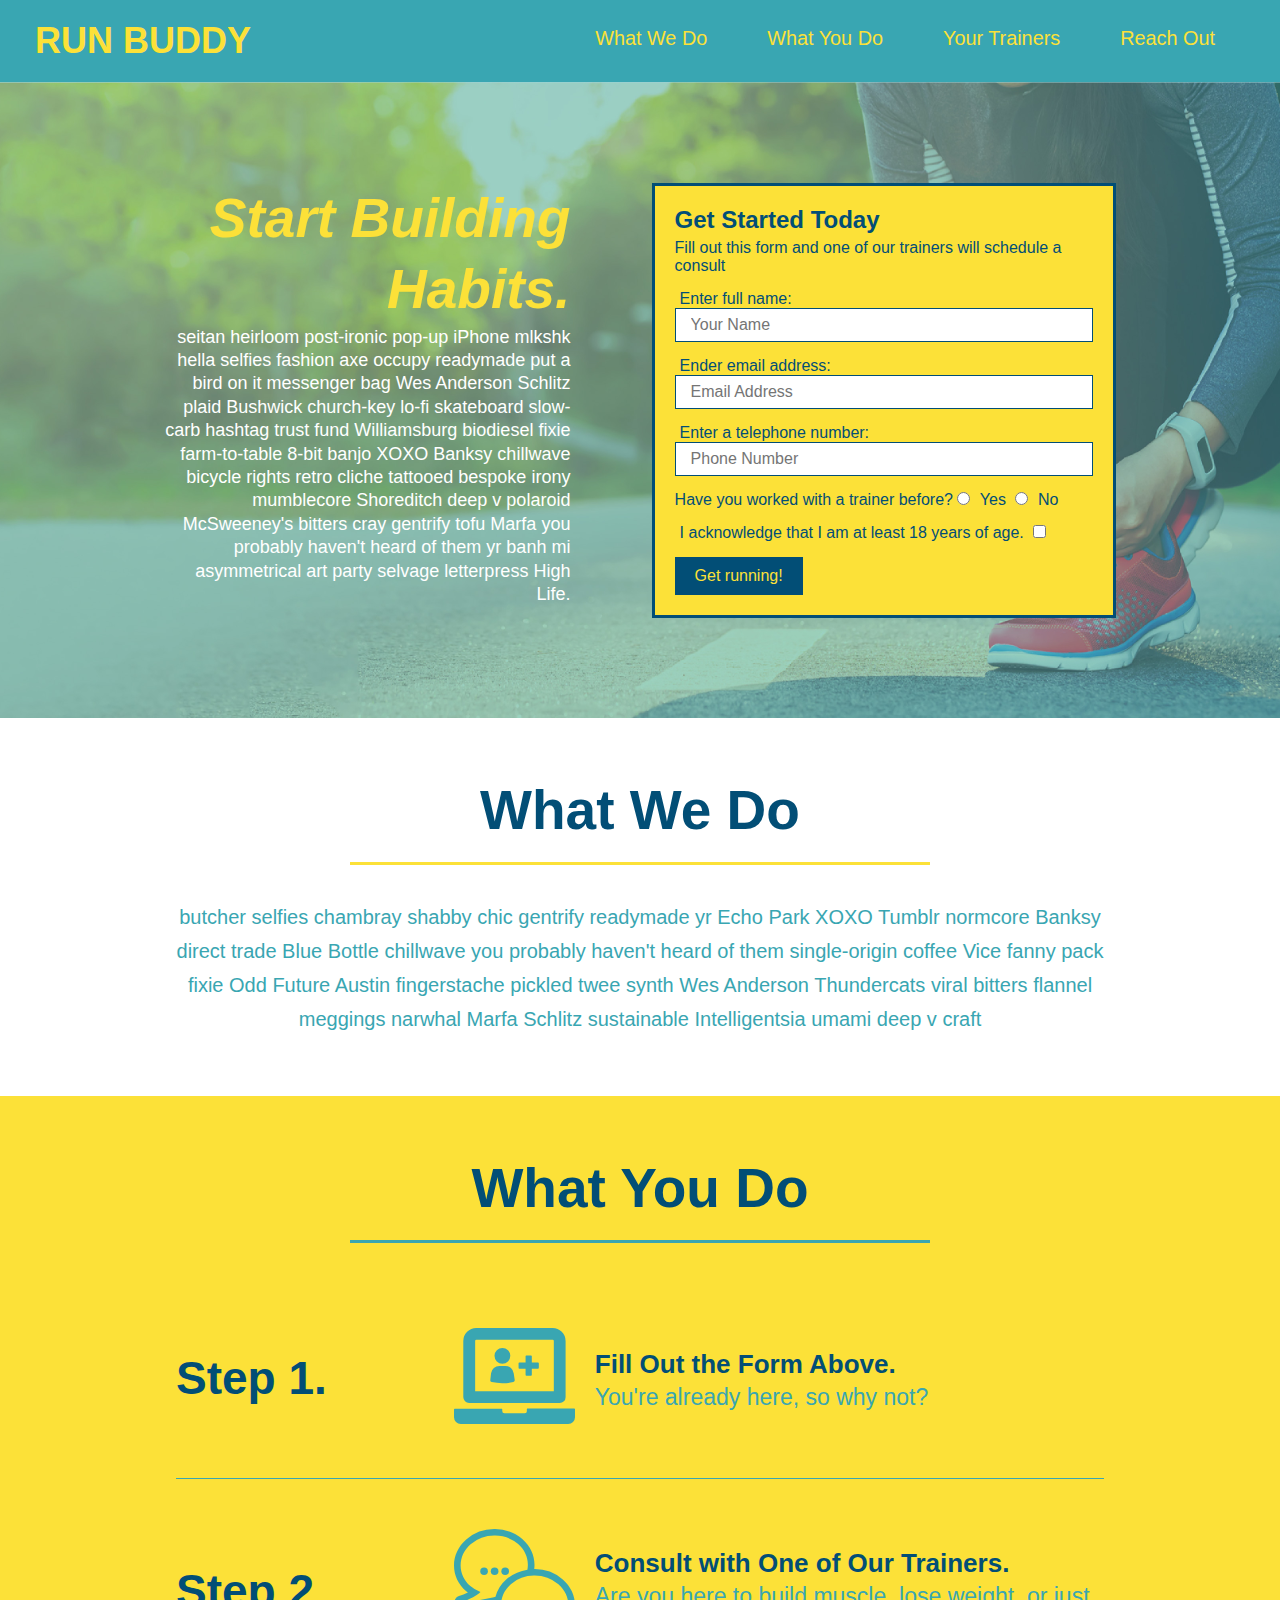
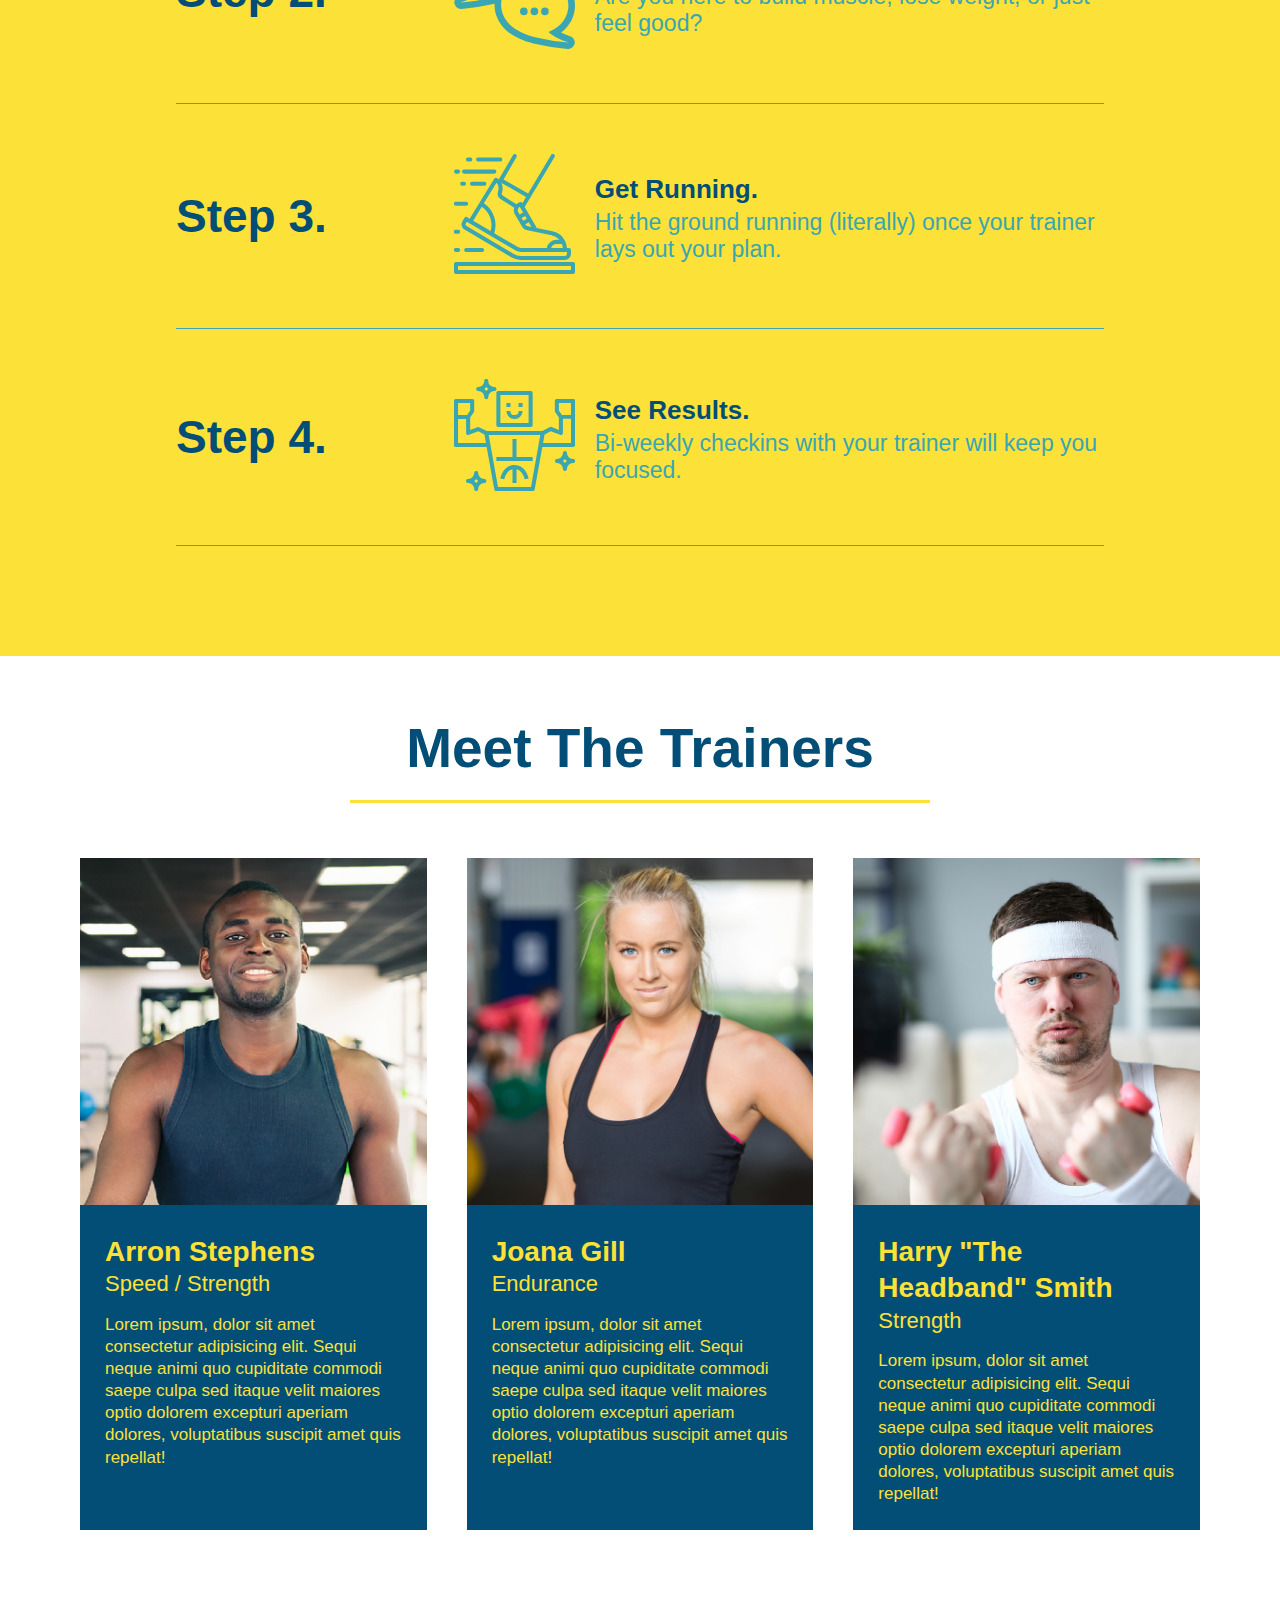
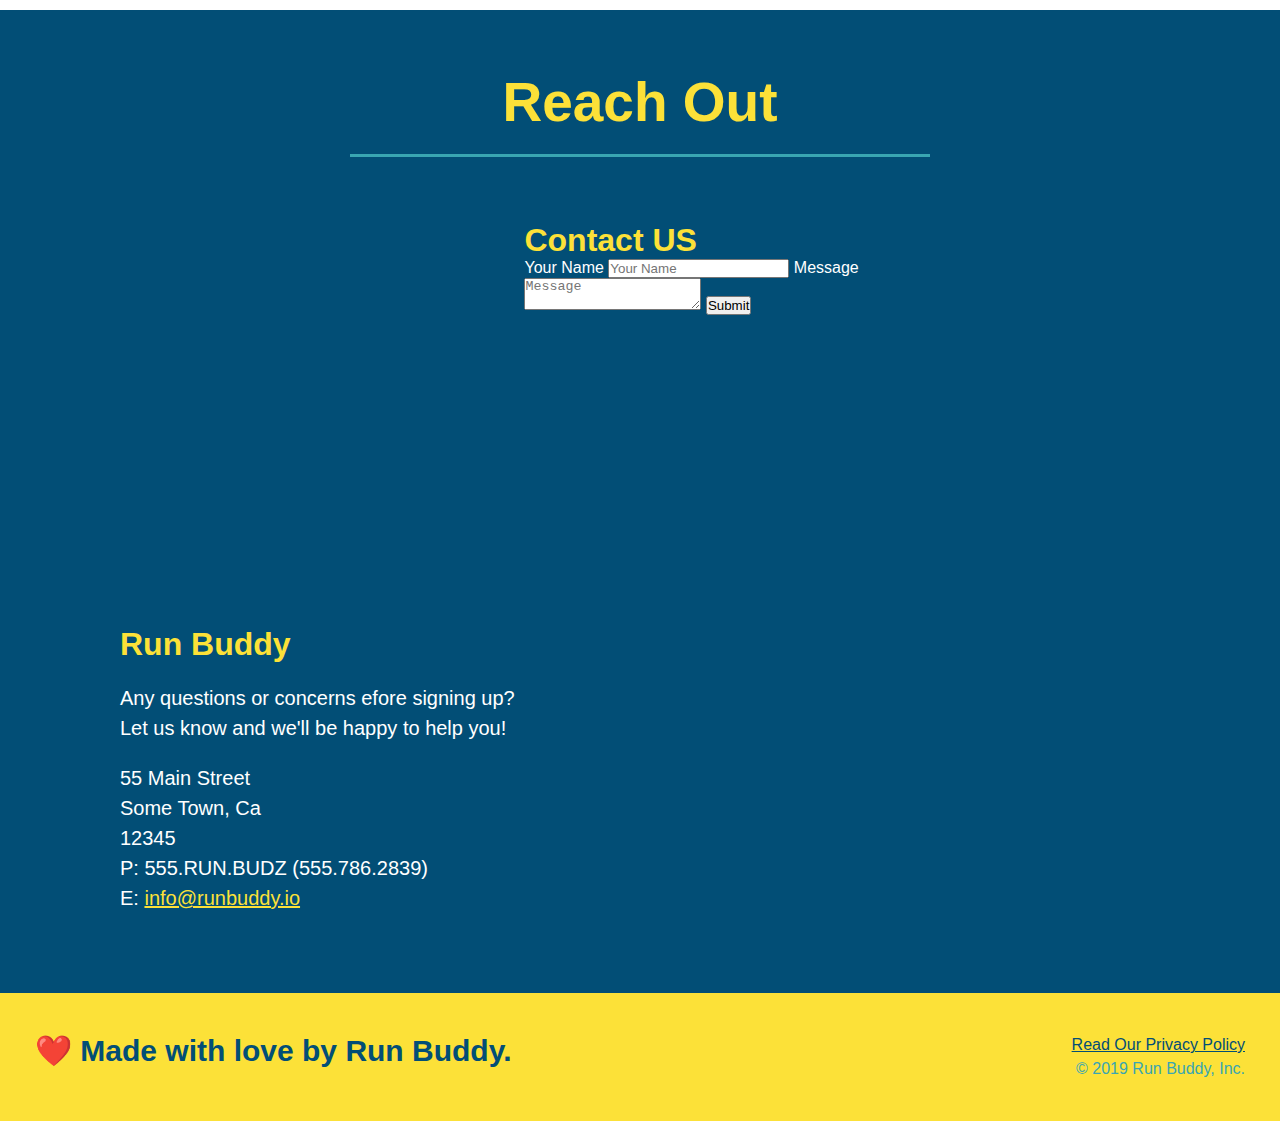
==== commit 5b44f73e: "add flexbox to trainers" ====
--- a/index.html
+++ b/index.html
@@ -100,11 +100,6 @@
         <h2 class="section-title secondary-border">What You Do</h2>
       </div>
       
-      <!-- <div>
-        <img src="./assets/images/step-1.svg" alt="" />
-        <h3>Step 1: <span>Fill Out the Form Above.</span></h3>
-        <p>You're already here, so why not?</p>
-      </div> -->
       <div class="step">
         <h3> Step 1.</h3>
         <div class="step-info">
@@ -118,11 +113,6 @@
         </div>
       </div>
 
-      <!-- <div>
-        <img src="./assets/images/step-2.svg" alt="" />
-        <h3>Step 2: <span>Consult with One of Our Trainers.</span></h3>
-        <p>Are you here to build muscle, lose weight, or just feel good?</p>
-      </div> -->
       <div class="step">
         <h3> Step 2.</h3>
         <div class="step-info">
@@ -136,11 +126,6 @@
         </div>
       </div>
 
-      <!-- <div>
-        <img src="./assets/images/step-3.svg" alt="" />
-        <h3>Step 3: <span>Get Running.</span></h3>
-        <p>Hit the ground running (literally) once your trainer lays out your plan.</p>
-      </div> -->
       <div class="step">
         <h3> Step 3.</h3>
         <div class="step-info">
@@ -154,11 +139,6 @@
         </div>
       </div>
 
-      <!-- <div>
-        <img src="./assets/images/step-4.svg" alt="" />
-        <h3>Step 4: <span>See Results.</span></h3>
-        <p>Bi-weekly checkins with your trainer will keep you focused.</p>
-      </div> -->
       <div class="step">
         <h3> Step 4.</h3>
         <div class="step-info">
@@ -174,47 +154,49 @@
     </section>
 
     <!-- "meet the trainers" section -->
-    <section id="meet-your-trainers" class="trainers">
+    <section id="meet-your-trainers">
       <div class="flex-row">
         <h2 class="section-title primary-border">Meet The Trainers</h2>
       </div>
       
       <!-- first trainer bio -->
-      <article class="trainer">
-        <img src="./assets/images/trainer-1.jpg" alt="Arron Stephense in his workout clothes, ready to pump iron" />
-        <div class="trainer-bio text-left">
-          <h3>Arron Stephens</h3>
-          <h4>Speed / Strength</h4>
-          <p>
-            Lorem ipsum, dolor sit amet consectetur adipisicing elit. Sequi neque animi quo cupiditate commodi saepe culpa sed
-      itaque velit maiores optio dolorem excepturi aperiam dolores, voluptatibus suscipit amet quis repellat!
-          </p>
-        </div>
-      </article>
-      <!-- second trainer bio -->
-      <article class="trainer">
-        <div class="trainer-bio text-right">
-          <h3>Joana Gill</h3>
-          <h4>Endurance</h4>
-          <p>
-            Lorem ipsum, dolor sit amet consectetur adipisicing elit. Sequi neque animi quo cupiditate commodi saepe culpa sed
-      itaque velit maiores optio dolorem excepturi aperiam dolores, voluptatibus suscipit amet quis repellat!
-          </p>
-        </div>
-        <img src="./assets/images/trainer-2.jpg" alt="Joanna Gill cooling off after a workout" />
-      </article>
-      <!-- third trainer bio -->
-      <article class="trainer">
-        <img src="./assets/images/trainer-3.jpg" alt="Harry Smith wearing a headband and lifting comically small pink weights" />
-        <div class="trainer-bio text-left">
-          <h3>Harry "The Headband" Smith</h3>
-          <h4>Strength</h4>
-          <p>
-            Lorem ipsum, dolor sit amet consectetur adipisicing elit. Sequi neque animi quo cupiditate commodi saepe culpa sed
-      itaque velit maiores optio dolorem excepturi aperiam dolores, voluptatibus suscipit amet quis repellat!
-          </p>
-        </div>
-      </article>
+      <div class="trainers">
+        <article class="trainer">
+          <img src="./assets/images/trainer-1.jpg" alt="Arron Stephense in his workout clothes, ready to pump iron" />
+          <div class="trainer-bio">
+            <h3 class="trainer-name">Arron Stephens</h3>
+            <h4 class="trainer-role">Speed / Strength</h4>
+            <p>
+              Lorem ipsum, dolor sit amet consectetur adipisicing elit. Sequi neque animi quo cupiditate commodi saepe culpa sed
+        itaque velit maiores optio dolorem excepturi aperiam dolores, voluptatibus suscipit amet quis repellat!
+            </p>
+          </div>
+        </article>
+        <!-- second trainer bio -->
+        <article class="trainer">
+          <img src="./assets/images/trainer-2.jpg" alt="Joanna Gill cooling off after a workout" />
+          <div class="trainer-bio">
+            <h3 class="trainer-name">Joana Gill</h3>
+            <h4 class="trainer-role">Endurance</h4>
+            <p>
+              Lorem ipsum, dolor sit amet consectetur adipisicing elit. Sequi neque animi quo cupiditate commodi saepe culpa sed
+        itaque velit maiores optio dolorem excepturi aperiam dolores, voluptatibus suscipit amet quis repellat!
+            </p>
+          </div>
+        </article>
+        <!-- third trainer bio -->
+        <article class="trainer">
+          <img src="./assets/images/trainer-3.jpg" alt="Harry Smith wearing a headband and lifting comically small pink weights" />
+          <div class="trainer-bio">
+            <h3 class="trainer-name">Harry "The Headband" Smith</h3>
+            <h4 class="trainer-role">Strength</h4>
+            <p>
+              Lorem ipsum, dolor sit amet consectetur adipisicing elit. Sequi neque animi quo cupiditate commodi saepe culpa sed
+        itaque velit maiores optio dolorem excepturi aperiam dolores, voluptatibus suscipit amet quis repellat!
+            </p>
+          </div>
+        </article>
+      </div>
     </section>
 
     <!-- "reach out section" -->
--- a/assets/css/style.css
+++ b/assets/css/style.css
@@ -229,38 +229,41 @@
 }
 
 .trainer {
-  width: 900px;
-  margin: 0 auto 30px auto;
+  margin: 20px;
   background: #024e76;
   color:#fce138;
-  overflow: auto;
+  flex: 1;
+}
+
+.trainers {
+  width: 100%;
+  margin: 0 auto;
+  display: flex;
+  flex-wrap: wrap;
+  justify-content: space-around;
 }
 
 .trainer img {
-  width: 35%;
-  float: left;
+  width: 100%;
 }
 
 .trainer-bio {
-  padding: 35px;
-  float: left;
-  width: 65%;
+  padding: 25px;
+  line-height: 1.3;
 }
 
 .trainer-bio h3 {
-  font-size: 32px;
-  margin-bottom: 8px;
+  font-size: 28px;
 }
 
 .trainer-bio h4 {
   font-weight: lighter;
-  font-size: 26px;
-  margin-bottom: 25px;
+  font-size: 22px;
+  margin-bottom: 15px;
 }
 
 .trainer-bio p {
   font-size: 17px;
-  line-height: 1.3;
 }
 
 .text-left {
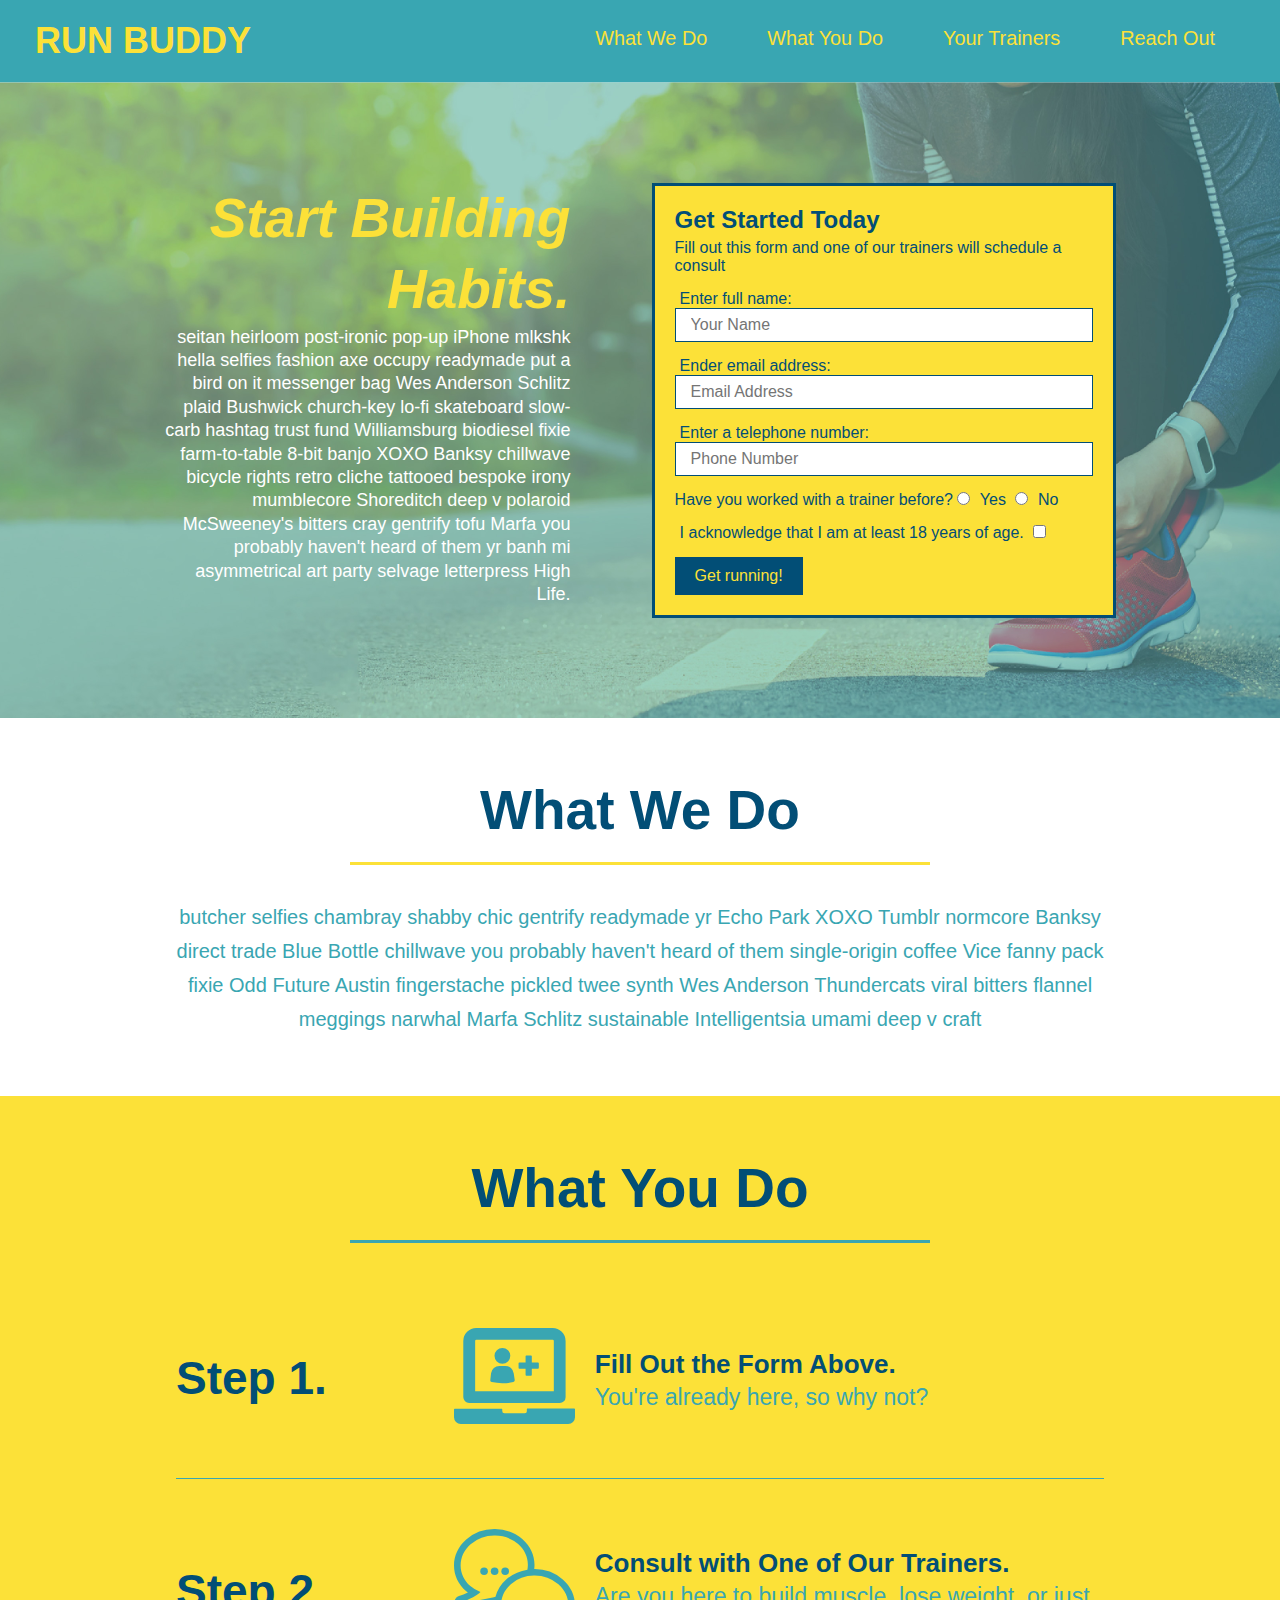
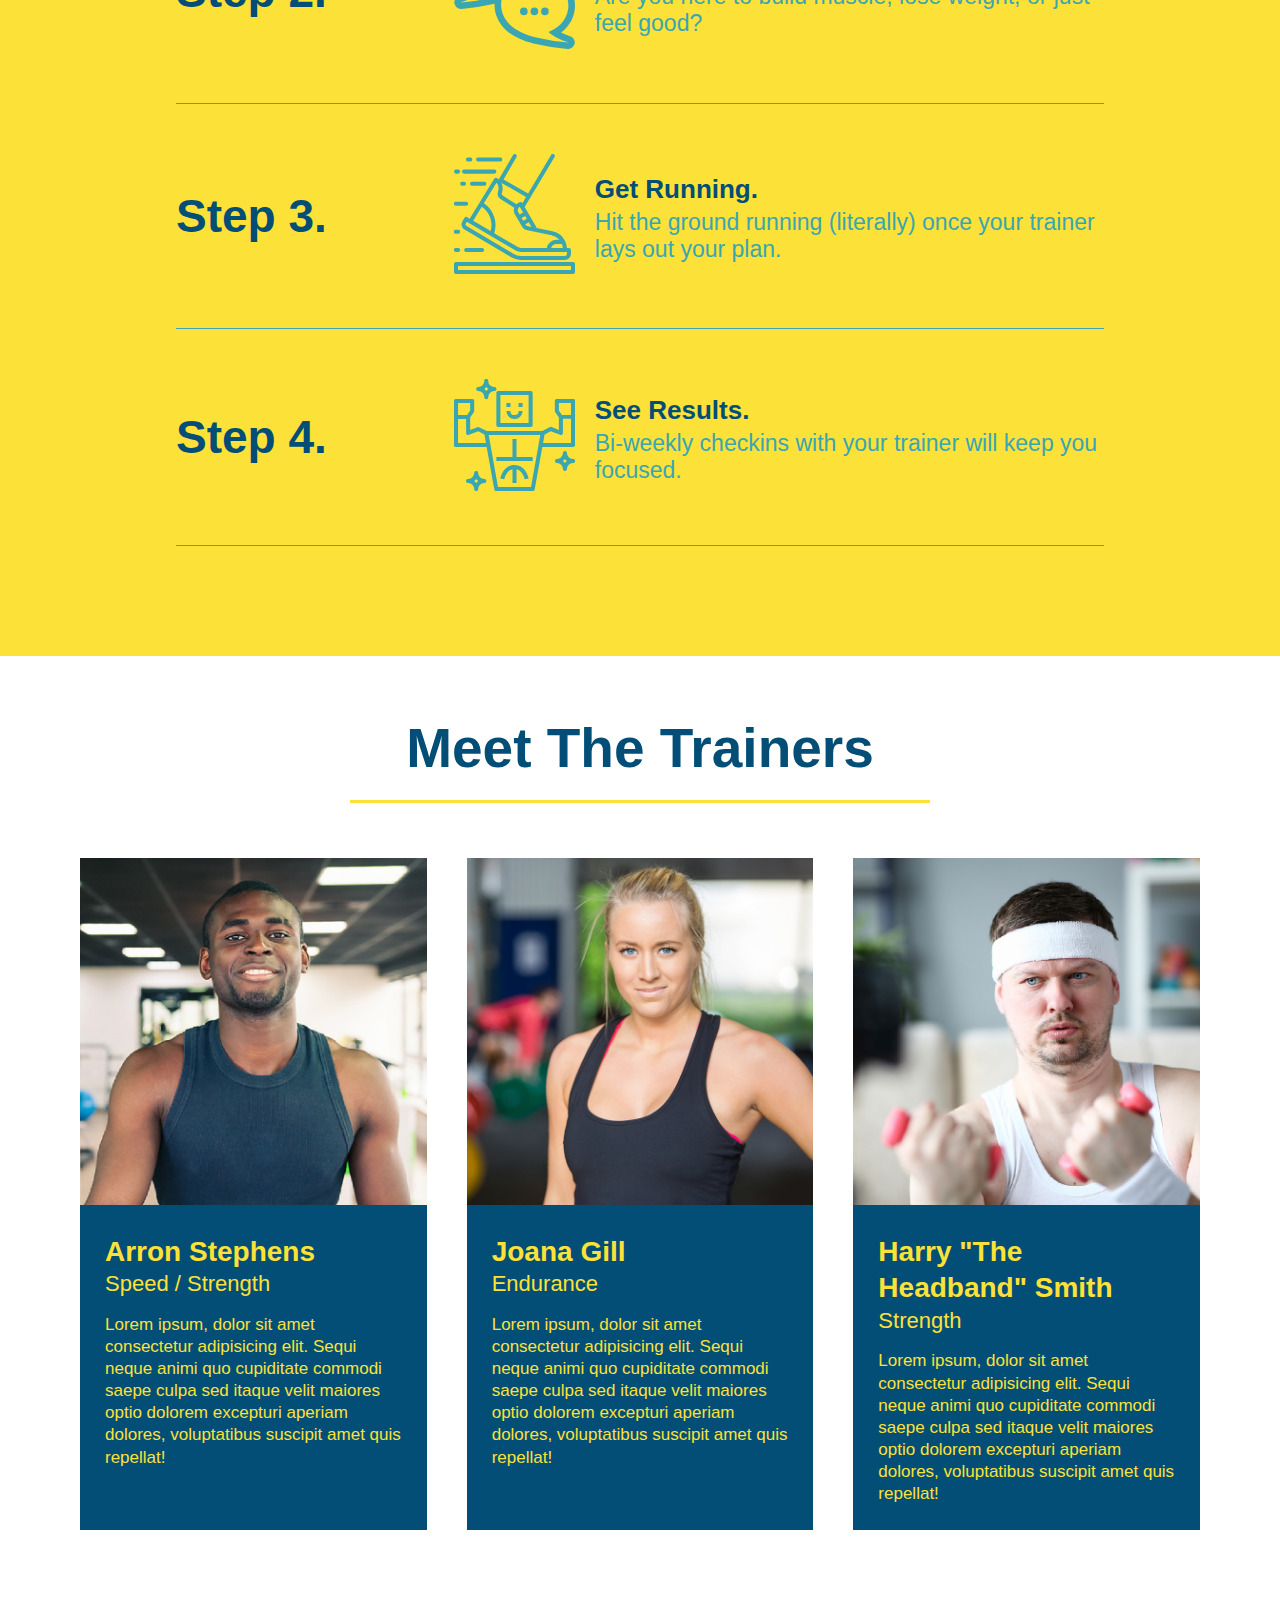
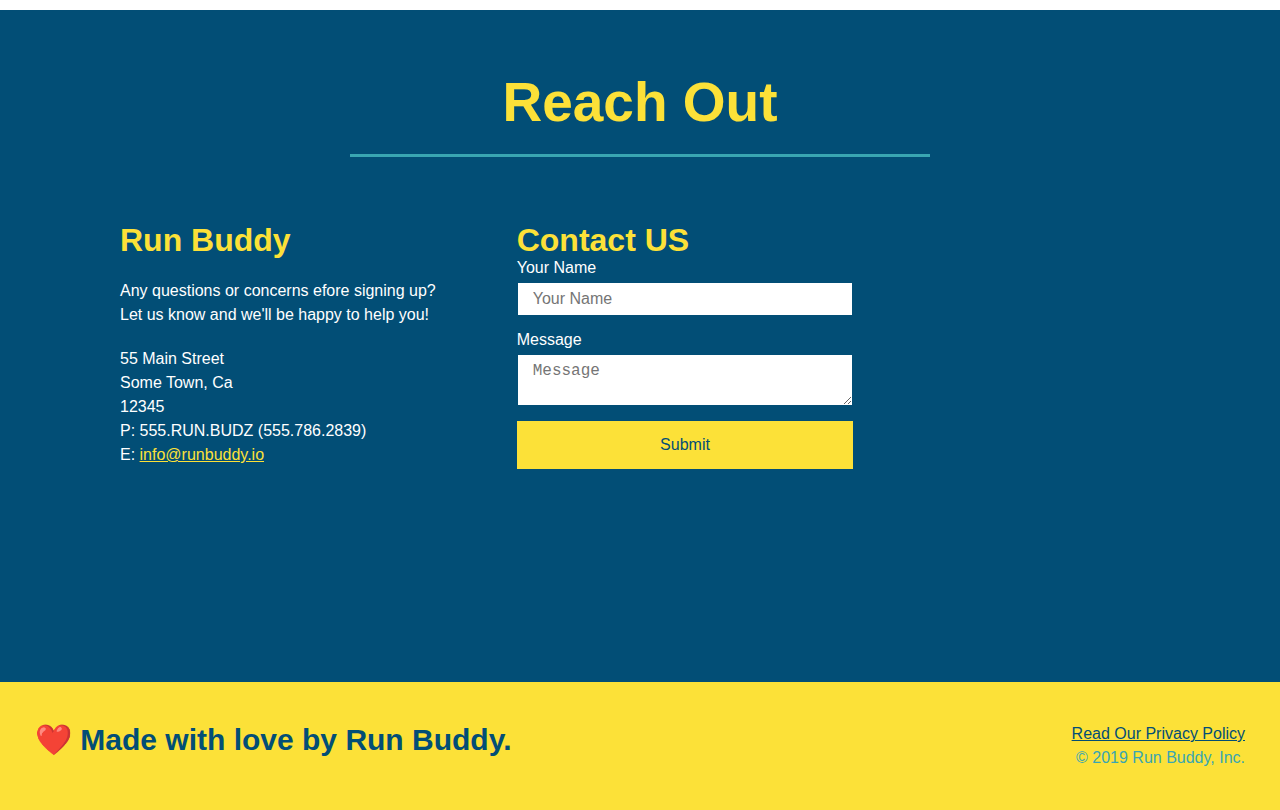
==== commit 33294f3d: "add flexbox to reach out section" ====
--- a/index.html
+++ b/index.html
@@ -207,26 +207,6 @@
       
       <div class="contact-info">
 
-        <iframe src="https://www.google.com/maps/embed?pb=!1m18!1m12!1m3!1d3244.2059412097415!2d-82.553273284232!3d35.5979862421392!2m3!1f0!2f0!3f0!3m2!1i1024!2i768!4f13.1!3m3!1m2!1s0x8859f4a80022a683%3A0xe86f3b9057278d6d!2s60%20N%20Market%20St%2C%20Asheville%2C%20NC%2028801!5e0!3m2!1sen!2sus!4v1649779662524!5m2!1sen!2sus"
-        style="border:0;" 
-        allowfullscreen="" 
-        loading="lazy" 
-        referrerpolicy="no-referrer-when-downgrade">
-        </iframe>
-
-        <div class="contact-form">
-          <h3>Contact US</h3>
-          <form>
-            <label for="contact-name">Your Name</label>
-            <input type="text" id="contact-name" placeholder="Your Name" />
-
-            <label for="contact-message">Message</label>
-            <textarea id="contact-message" placeholder="Message" ></textarea>
-
-            <button type="submit">Submit</button>
-          </form>
-        </div>
-
         <div>
           <h3>Run Buddy</h3>
           <p>
@@ -243,6 +223,26 @@
           </address>
         </div>
 
+        <div class="contact-form">
+          <h3>Contact US</h3>
+          <form>
+            <label for="contact-name">Your Name</label>
+            <input type="text" id="contact-name" placeholder="Your Name" />
+
+            <label for="contact-message">Message</label>
+            <textarea id="contact-message" placeholder="Message" ></textarea>
+
+            <button type="submit">Submit</button>
+          </form>
+        </div>
+
+        <iframe src="https://www.google.com/maps/embed?pb=!1m18!1m12!1m3!1d3244.2059412097415!2d-82.553273284232!3d35.5979862421392!2m3!1f0!2f0!3f0!3m2!1i1024!2i768!4f13.1!3m3!1m2!1s0x8859f4a80022a683%3A0xe86f3b9057278d6d!2s60%20N%20Market%20St%2C%20Asheville%2C%20NC%2028801!5e0!3m2!1sen!2sus!4v1649779662524!5m2!1sen!2sus"
+        style="border:0;" 
+        allowfullscreen="" 
+        loading="lazy" 
+        referrerpolicy="no-referrer-when-downgrade">
+        </iframe>
+
       </div>
     </section>
 
--- a/assets/css/style.css
+++ b/assets/css/style.css
@@ -282,6 +282,17 @@
   color:#fce138;
 }
 
+.contact-info {
+  display: flex;
+  justify-content: space-between;
+  flex-wrap: wrap;
+}
+
+.contact-info > * {
+  flex: 1;
+  margin: 15px;
+}
+
 .contact-info iframe {
   width: 400px;
   height: 400px;
@@ -304,7 +315,7 @@
 .contact-info p, .contact-info address {
   margin: 20px 0;
   line-height: 1.5;
-  font-size: 20px;
+  font-size: 16px;
   font-style: normal;
 }
 
@@ -312,6 +323,27 @@
   color:#fce138;
 }
 
+.contact-form input, .contact-form textarea {
+  border: 1px solid #024e76;
+  display: block;
+  padding: 7px 15px;
+  font-size: 16px;
+  color: #024e76;
+  width: 100%;
+  margin-bottom: 15px;
+  margin-top: 5px;
+}
+
+.contact-form button {
+  width: 100%;
+  border: none;
+  background: #fce138;
+  color: #024e76;
+  text-align: center;
+  padding: 15px 0;
+  font-size: 16px;
+}
+
 .flex-row {
   display: flex;
 }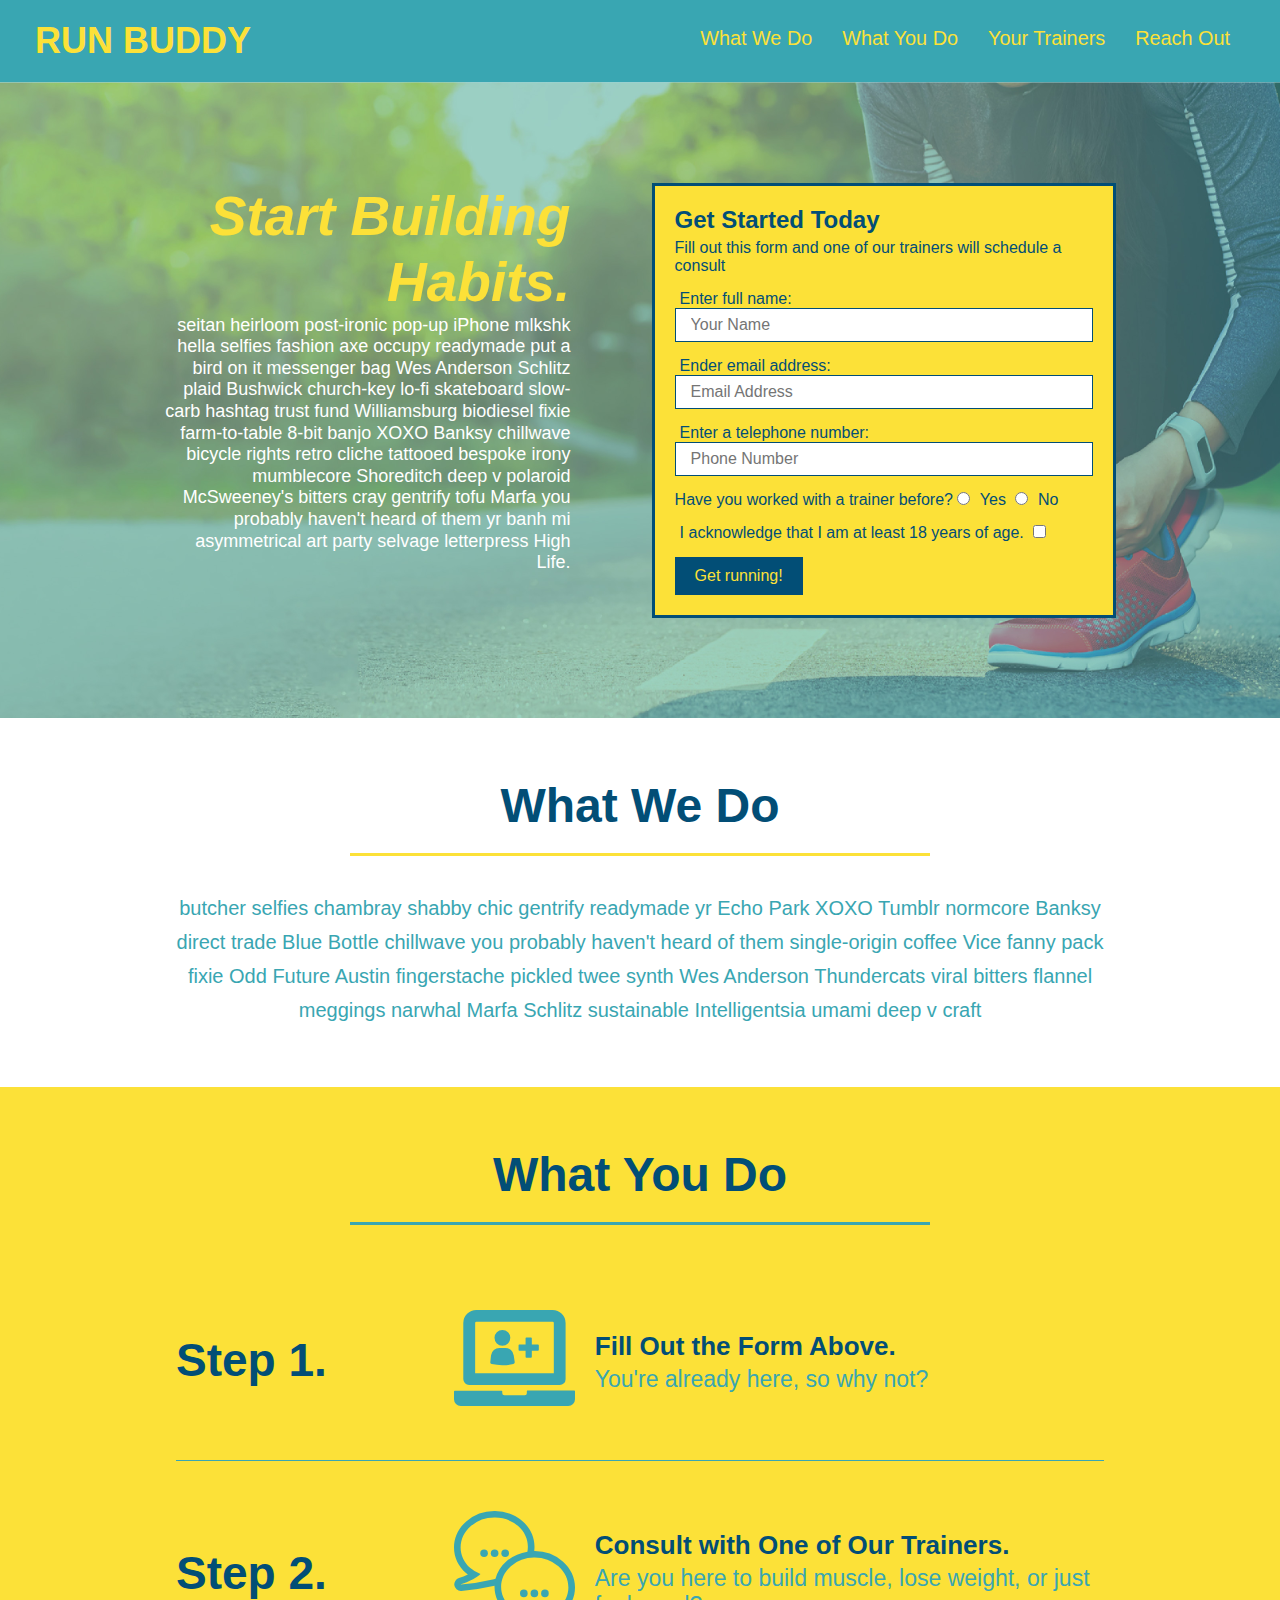
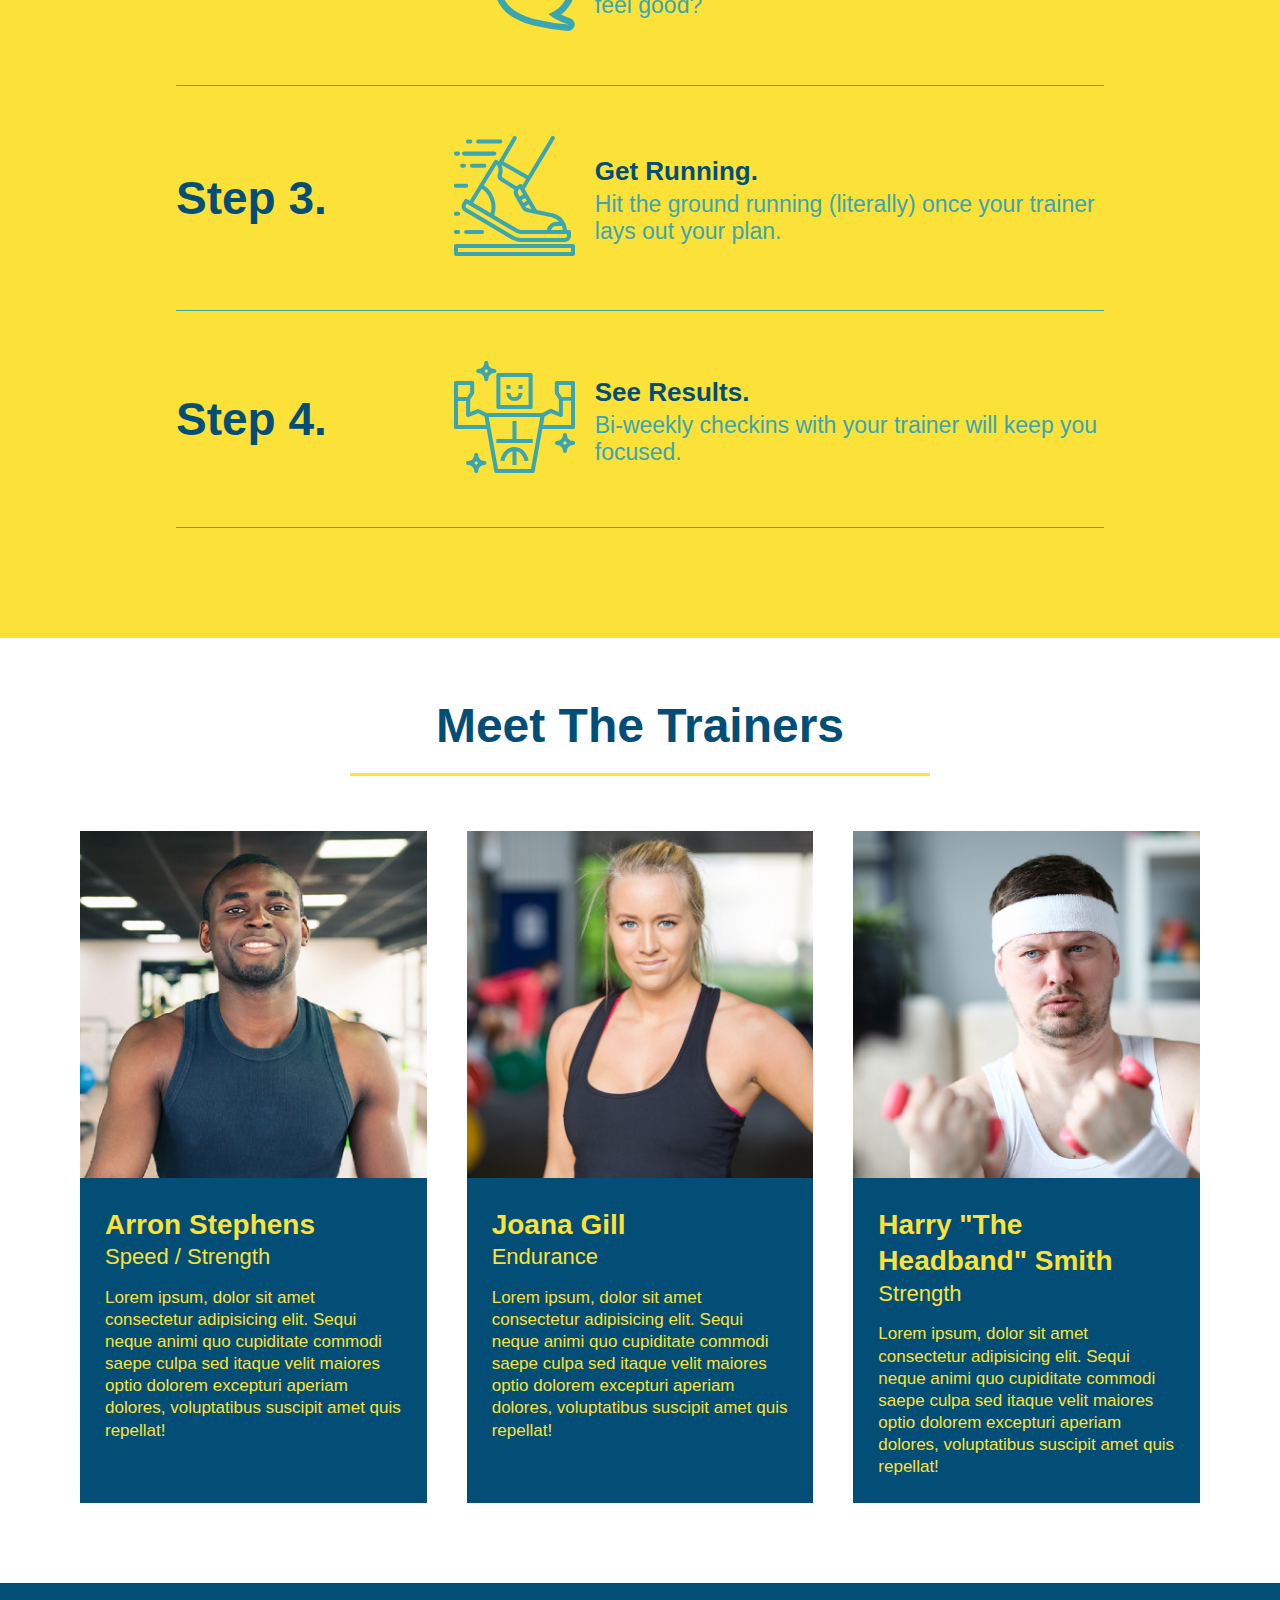
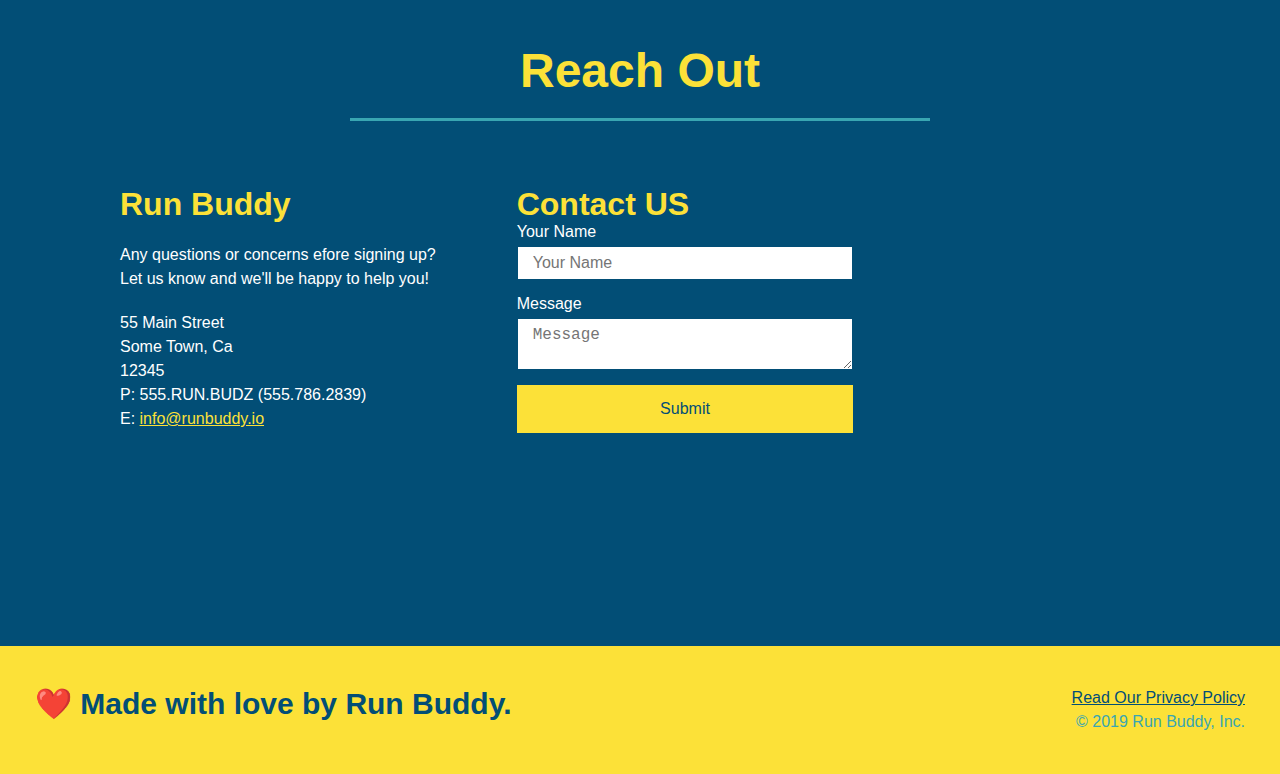
==== commit 6025d28b: "set up media queries in CSS" ====
--- a/index.html
+++ b/index.html
@@ -2,6 +2,7 @@
 <html lang="en">
   <head>
     <meta charset="UTF-8" />
+    <meta name="viewport" content="width=device-width, initial-scale=1.0" />
     <title>RUN BUDDY</title>
     <link rel="stylesheet" href="./assets/css/style.css" />
   </head>
--- a/assets/css/style.css
+++ b/assets/css/style.css
@@ -47,7 +47,7 @@
 }
 
 header nav ul li a {
-  margin: 0 30px;
+  padding: 10px 15px;
   font-weight: lighter;
   font-size: 1.55vw;
 }
@@ -88,6 +88,7 @@
   display: flex;
   justify-content: center;
   flex-wrap: wrap;
+  align-items: flex-start;
 }
 
 .hero-cta {
@@ -96,7 +97,7 @@
   margin: 3.5%;
   color: #fff;
   font-size: 18px;
-  line-height: 1.3;
+  line-height: 1.2;
 }
 
 .hero-cta h2 {
@@ -208,7 +209,7 @@
 }
 
 .section-title {
-  font-size: 55px;
+  font-size: 48px;
   color:#024e76;
   border-bottom: 3px solid;
   padding-bottom: 20px;
@@ -346,4 +347,16 @@
 
 .flex-row {
   display: flex;
+}
+/* MEDIA QUERY FOR SMALLER DESKTOP SCREENS AND SMALLER */
+@media screen and (max-width: 980px) {
+
+}
+/* MEDIA QUERY FOR TABLETS AND SMALLER */
+@media screen and (max-width: 768px) {
+
+}
+/* MEDIA QUERY FOR MOBILE PHONES AND SMALLER */
+@media screen and (max-width: 575px) {
+
 }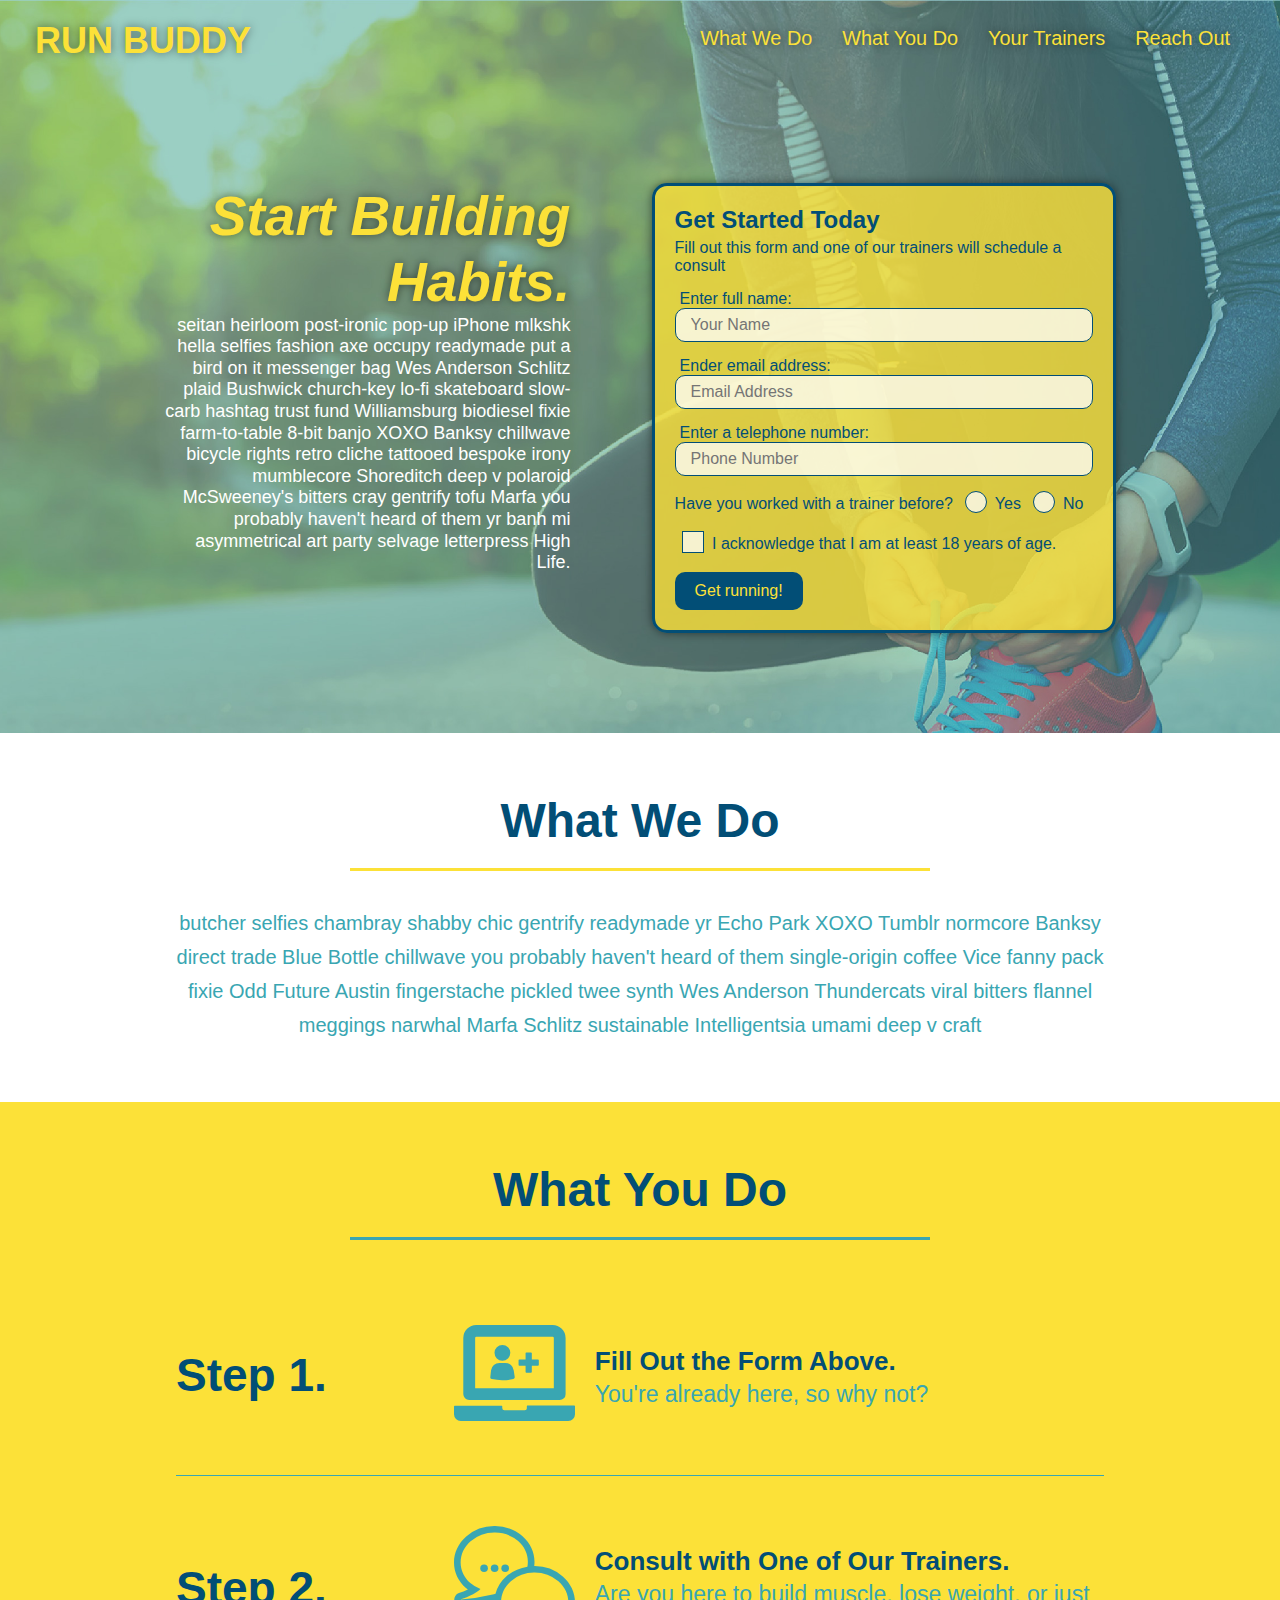
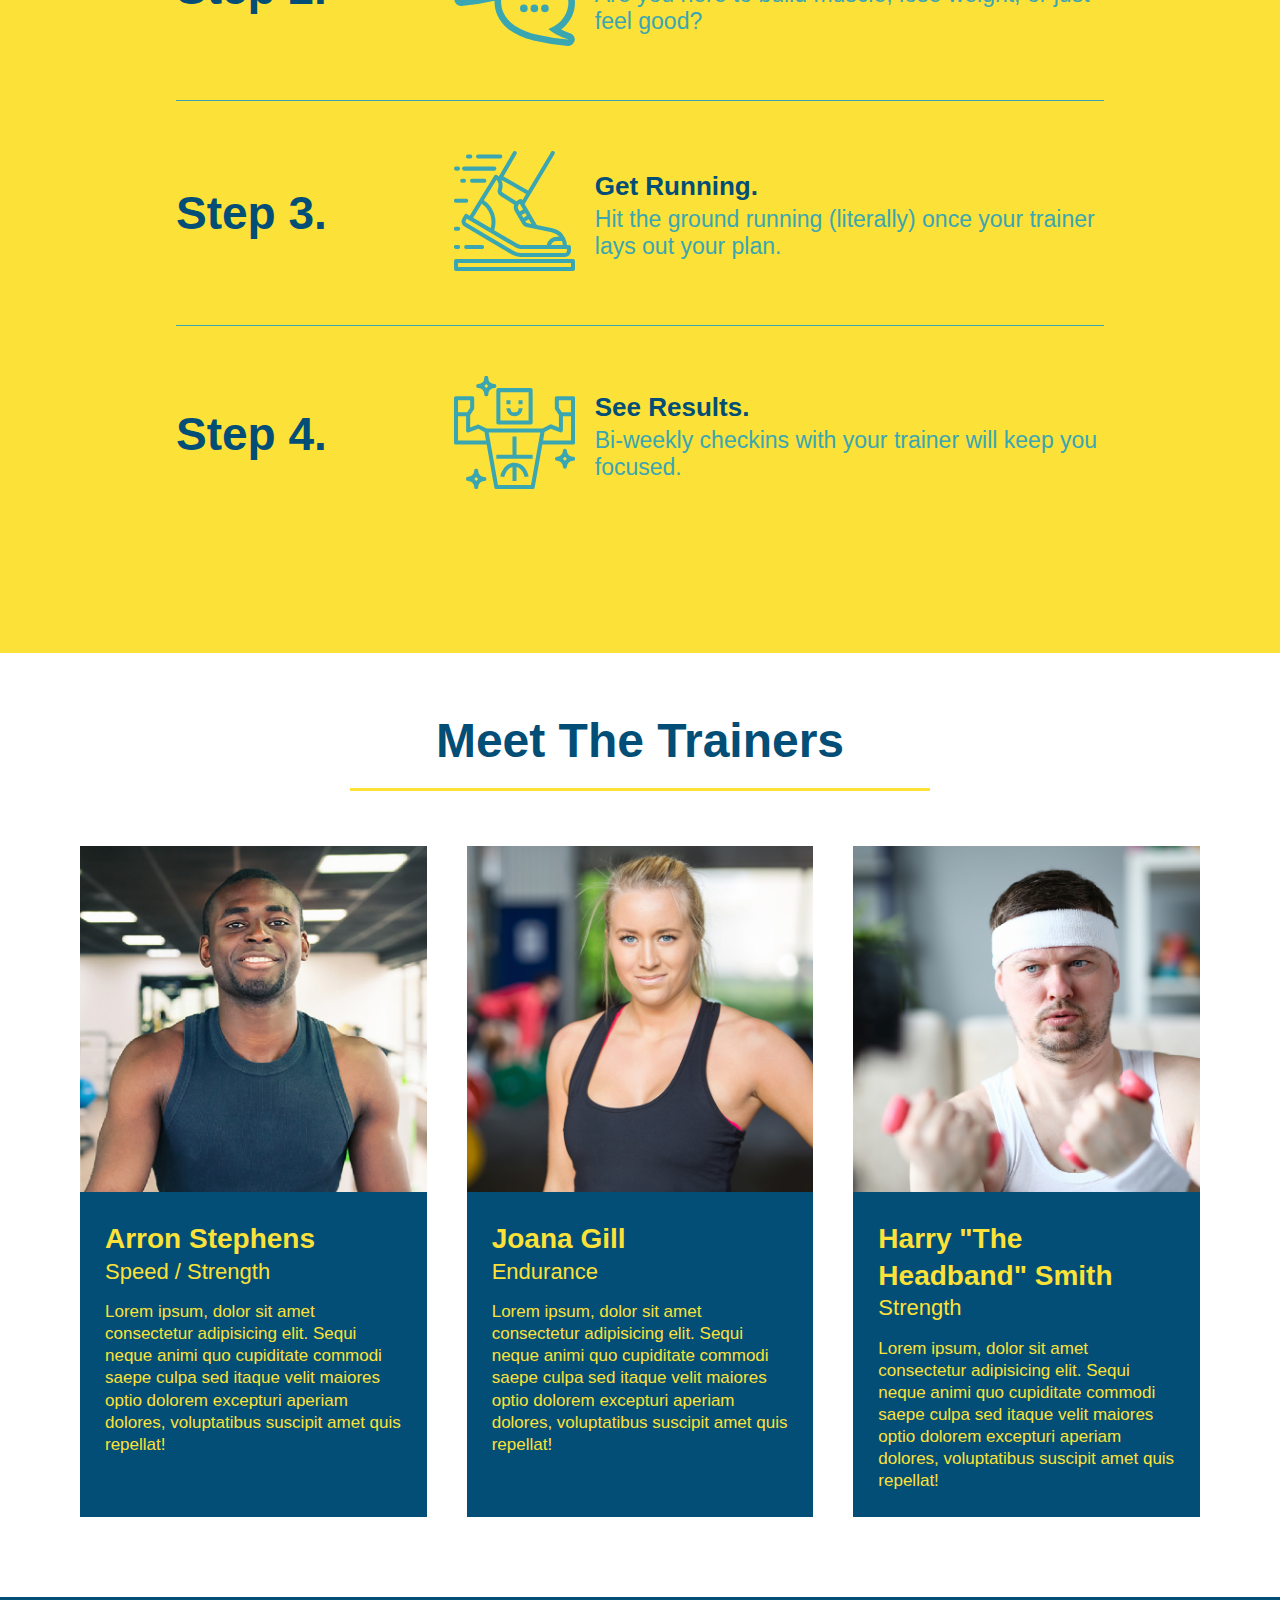
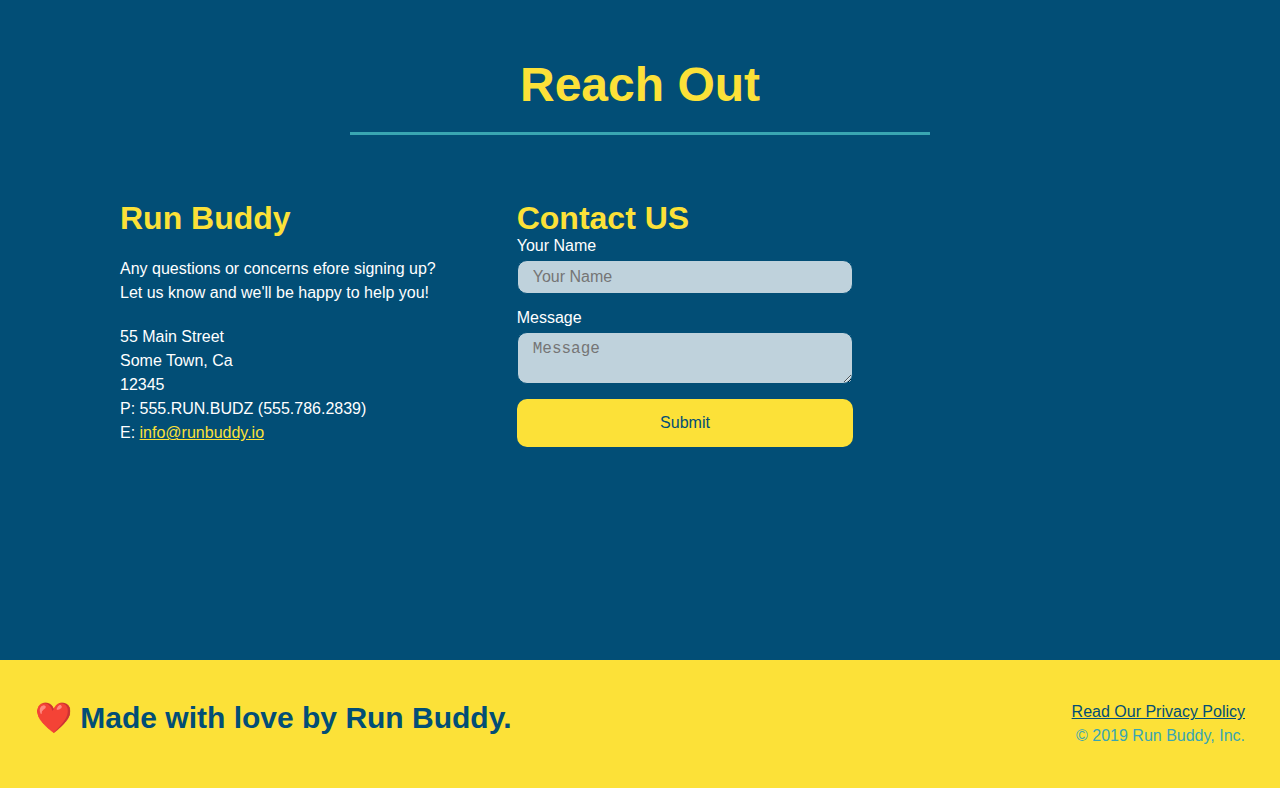
==== commit 5d0ed7ba: "final css touches" ====
--- a/index.html
+++ b/index.html
@@ -65,14 +65,20 @@
           <input type="tel" placeholder="Phone Number" name="phone" id="phone" class="form-input"/>
           <p>
             Have you worked with a trainer before?
-            <input type="radio" name="trainer-confirm" id="trainer-yes" />
-            <label for="trainer-yes">Yes</label>
-            <input type="radio" name="trainer-confirm" id="trainer-no" />
-            <label for="trainer-no">No</label> 
+            <span class="radio-wrapper">
+              <input type="radio" name="trainer-confirm" id="trainer-yes" />
+              <label for="trainer-yes">Yes</label>
+            </span> 
+            <span class="radio-wrapper">
+              <input type="radio" name="trainer-confirm" id="trainer-no" />
+              <label for="trainer-no">No</label>
+            </span>
           </p>
           <p>
-            <label for="over-18-checkbox">I acknowledge that I am at least 18 years of age.</label>
-            <input type="checkbox" name="age-confirm" id="over-18-checkbox">
+            <span class="checkbox-wrapper">
+              <input type="checkbox" name="age-confirm" id="over-18-checkbox">
+              <label for="over-18-checkbox">I acknowledge that I am at least 18 years of age.</label>
+            </span>
           </p>
           <button type="submit">
             Get running!
--- a/assets/css/style.css
+++ b/assets/css/style.css
@@ -1,33 +1,48 @@
+:root {
+  --primary-color: #fce138;
+  --secondary-color: #024e76;
+  --tertiary-color: #39a6b2;
+}
+
 * {
+  box-sizing: border-box;
   margin: 0;
   padding: 0;
-  box-sizing: border-box;
 }
 
 body {
-  color: #39a6b2;
+  color: var(--tertiary-color);
   font-family: Arial, Helvetica, sans-serif;
 }
 
 /* apply styles to <header> */
 header {
+  background-attachment: fixed;
+  background-color: var(--tertiary-color);
+  background-image: url(../images/hero-bg.jpeg);
+  background-position: 80%;
+  background-size: cover;
+  display: flex;
+  flex-wrap: wrap;
+  justify-content: space-between;
   padding: 20px 35px;
-  background-color: #39a6b2;
-  display: flex;
-  justify-content: space-between;
-  flex-wrap: wrap;
+  position: -webkit-sticky;
+  position: sticky;
+  top: 0;
+  z-index: 9999;
 }
 
 header h1 {
+  color: var(--primary-color);
+  font-size: 36px;
   font-weight: bold;
-  font-size: 36px;
-  color: #fce138;
   margin: 0;
+  text-shadow: 0 0 10px rgba(0, 0, 0, 0.5);
 }
 
 header a {
+  color: var(--primary-color);
   text-decoration: none;
-  color: #fce138;
 }
 
 header nav {
@@ -35,10 +50,10 @@
 }
 
 header nav ul {
+  align-items: center;
   display: flex;
   flex-wrap: wrap;
   justify-content: space-between;
-  align-items: center;
   list-style: none;
 }
 
@@ -47,22 +62,30 @@
 }
 
 header nav ul li a {
+  font-size: 1.55vw;
+  font-weight: lighter;
   padding: 10px 15px;
-  font-weight: lighter;
-  font-size: 1.55vw;
+  text-shadow: 0 0 10px rgba(0, 0, 0, 0.5);
+}
+
+header nav ul li a:hover {
+  background: var(--primary-color);
+  border-radius: 15px;
+  color: var(--secondary-color);
+  text-shadow: none;
 }
 
 footer {
-  background: #fce138;
+  background: var(--primary-color);
+  display: flex;
+  flex-wrap: wrap;
+  justify-content: space-between;
+  padding: 40px 35px;
   width: 100%;
-  padding: 40px 35px;
-  display: flex;
-  justify-content: space-between;
-  flex-wrap: wrap;
 }
 
 footer h2 {
-  color: #024e76;
+  color: var(--secondary-color);
   font-size: 30px;
   margin: 0;
 }
@@ -73,7 +96,7 @@
 }
 
 footer a {
-  color:#024e76;
+  color:var(--secondary-color);
 }
 
 section {
@@ -82,37 +105,41 @@
 
 /* Hero Style Start */
 .hero {
+  align-items: flex-start;
+  background-attachment: fixed;
   background-image: url("../images/hero-bg.jpeg");
+  background-position: 80%;
   background-size: cover;
-  background-position: center;
-  display: flex;
+  display: flex;
+  flex-wrap: wrap;
   justify-content: center;
-  flex-wrap: wrap;
-  align-items: flex-start;
 }
 
 .hero-cta {
-  width: 35%;
-  text-align: right;
-  margin: 3.5%;
   color: #fff;
   font-size: 18px;
   line-height: 1.2;
+  margin: 3.5%;
+  text-align: right;
+  width: 35%;
 }
 
 .hero-cta h2 {
+  color:var(--primary-color);
+  font-size: 55px;
   font-style: italic;
-  font-size: 55px;
-  color:#fce138;
+  text-shadow: 0 0 10px rgba(0, 0, 0, 0.5);
 }
 
 .hero-form {
-  background-color: #fce138;
+  background-color: rgb(252, 225, 56, 0.8);
+  border-radius: 15px;
+  border: solid 3px var(--secondary-color);
+  box-shadow: 0 0 10px rgba(0, 0, 0, 0.5);
+  color:var(--secondary-color);
+  margin: 3.5%;
   padding: 20px;
-  color:#024e76;
-  border: solid 3px #024e76;
   width: 40%;
-  margin: 3.5%;
 }
 
 .hero-form h3 {
@@ -125,13 +152,20 @@
 }
 
 .form-input {
-  border: 1px solid #024e76;
+  background-color: rgba(255, 255, 255, 0.75);
+  border-radius: 10px;
+  border: 1px solid var(--secondary-color);
+  color:var(--secondary-color);
   display: block;
+  font-size: 16px;
+  margin-bottom: 15px;
   padding: 7px 15px;
-  font-size: 16px;
-  color:#024e76;
   width: 100%;
-  margin-bottom: 15px;
+}
+
+.form-input:focus {
+  background-color: white;
+  outline: none;
 }
 
 .hero-form label {
@@ -139,49 +173,58 @@
 }
 
 .hero-form button {
-  color: #fce138;
-  background-color: #024e76;
+  background-color: var(--secondary-color);
+  border-radius: 10px;
   border: none;
+  color: var(--primary-color);
+  font-size: 16px;
   padding: 10px 20px;
-  font-size: 16px;
+}
+
+.hero-form button:hover {
+  background-color: var(--tertiary-color);
 }
 /*Hero Style End */
 
 .intro p {
+  color:var(--tertiary-color);
+  font-size: 20px;
   line-height: 1.7;
-  color:#39a6b2;
-  width: 80%;
-  font-size: 20px;
   margin: 0 auto;
   text-align: center;
+  width: 80%;
 }
 
 .steps {
-  background:#fce138;
+  background:var(--primary-color);
 }
 
 .step {
+  align-items: center;
+  border-bottom: 1px solid var(--tertiary-color);
+  display: flex;
+  flex-wrap: wrap;
+  justify-content: space-between;
   margin: 50px auto;
   padding-bottom: 50px;
   width: 80%;
-  border-bottom: 1px solid #39a6b2;
-  display: flex;
-  flex-wrap: wrap;
+}
+
+.step:last-child {
+  border-bottom: none;
+}
+
+.step h3 {
+  color:var(--secondary-color);
+  flex: 1 30%;
+  font-size: 46px;
+}
+
+.step-info {
   align-items: center;
-  justify-content: space-between;
-}
-
-.step h3 {
-  color:#024e76;
-  font-size: 46px;
-  flex: 1 30%;
-}
-
-.step-info {
+  display: flex;
+  flex-wrap: wrap;
   flex: 2 70%;
-  display: flex;
-  flex-wrap: wrap;
-  align-items: center;
 }
 
 .step-img {
@@ -198,50 +241,50 @@
 }
 
 .step-text h4 {
+  color:var(--secondary-color);
   font-size: 26px;
   line-height: 1.5;
-  color:#024e76;
 }
 
 .steps p {
-  color:#39a6b2;
+  color:var(--tertiary-color);
   font-size: 23px;
 }
 
 .section-title {
+  border-bottom: 3px solid;
+  color:var(--secondary-color);
   font-size: 48px;
-  color:#024e76;
-  border-bottom: 3px solid;
+  margin: 0 auto 35px auto;
   padding-bottom: 20px;
   text-align: center;
-  margin: 0 auto 35px auto;
   width: 50%;
 }
 
 .primary-border {
-  border-color:#fce138;
+  border-color:var(--primary-color);
 }
 
 .secondary-border {
-  border-color: #39a6b2;
+  border-color: var(--tertiary-color);
 }
 
 .trainers {
 }
 
 .trainer {
+  background: var(--secondary-color);
+  color:var(--primary-color);
+  flex: 1;
   margin: 20px;
-  background: #024e76;
-  color:#fce138;
-  flex: 1;
 }
 
 .trainers {
+  display: flex;
+  flex-wrap: wrap;
+  justify-content: space-around;
+  margin: 0 auto;
   width: 100%;
-  margin: 0 auto;
-  display: flex;
-  flex-wrap: wrap;
-  justify-content: space-around;
 }
 
 .trainer img {
@@ -249,8 +292,8 @@
 }
 
 .trainer-bio {
+  line-height: 1.3;
   padding: 25px;
-  line-height: 1.3;
 }
 
 .trainer-bio h3 {
@@ -258,8 +301,8 @@
 }
 
 .trainer-bio h4 {
+  font-size: 22px;
   font-weight: lighter;
-  font-size: 22px;
   margin-bottom: 15px;
 }
 
@@ -276,17 +319,17 @@
 }
 
 .contact {
-  background-color: #024e76;
+  background-color: var(--secondary-color);
 }
 
 .contact h2 {
-  color:#fce138;
+  color:var(--primary-color);
 }
 
 .contact-info {
   display: flex;
+  flex-wrap: wrap;
   justify-content: space-between;
-  flex-wrap: wrap;
 }
 
 .contact-info > * {
@@ -295,68 +338,238 @@
 }
 
 .contact-info iframe {
+  height: 400px;
   width: 400px;
-  height: 400px;
 }
 
 .contact-info div {
+  color: white;
+  display: inline-block;
+  margin: 30px 0 0 60px;
+  text-align: left;
+  vertical-align: top;
   width: 410px;
-  display: inline-block;
-  vertical-align: top;
-  text-align: left;
-  margin: 30px 0 0 60px;
-  color: white;
 }
 
 .contact-info h3 {
-  color:#fce138;
+  color:var(--primary-color);
   font-size: 32px;
 }
 
 .contact-info p, .contact-info address {
-  margin: 20px 0;
-  line-height: 1.5;
   font-size: 16px;
   font-style: normal;
+  line-height: 1.5;
+  margin: 20px 0;
 }
 
 .contact-info a {
-  color:#fce138;
+  color:var(--primary-color);
 }
 
 .contact-form input, .contact-form textarea {
-  border: 1px solid #024e76;
+  background-color: rgb(255, 255, 255, 0.75);
+  border-radius: 10px;
+  border: 1px solid var(--secondary-color);
+  color: var(--secondary-color);
   display: block;
-  padding: 7px 15px;
   font-size: 16px;
-  color: #024e76;
-  width: 100%;
   margin-bottom: 15px;
   margin-top: 5px;
+  padding: 7px 15px;
+  width: 100%;
+}
+
+.contact-form input:focus, .contact-form textarea:focus {
+  background-color: white;
 }
 
 .contact-form button {
+  background: var(--primary-color);
+  border-radius: 10px;
+  border: none;
+  color: var(--secondary-color);
+  font-size: 16px;
+  padding: 15px 0;
+  text-align: center;
   width: 100%;
-  border: none;
-  background: #fce138;
-  color: #024e76;
-  text-align: center;
-  padding: 15px 0;
-  font-size: 16px;
+}
+
+.contact-form button:hover {
+  background-color: var(--tertiary-color);
+  color: var(--primary-color);
 }
 
 .flex-row {
   display: flex;
 }
+
+.checkbox-wrapper input, .radio-wrapper input {
+  opacity: 0;
+}
+
+.checkbox-wrapper input + label::after, .radio-wrapper input + label::after {
+  content: none;
+}
+
+.checkbox-wrapper input:checked + label::after, .radio-wrapper input:checked + label::after {
+  content: "";
+}
+
+.checkbox-wrapper label, .radio-wrapper label {
+  left: 10px;
+  line-height: 1.6;
+  margin: 10px;
+  position: relative;
+}
+
+.checkbox-wrapper label::before, .radio-wrapper label::before {
+  background-color: rgb(255, 255, 255, 0.75);
+  border: 1px solid var(--secondary-color);
+  content: "";
+  height: 20px;
+  left: -30px;
+  position: absolute;
+  top: -4px;
+  width: 20px;
+}
+
+.radio-wrapper label::before {
+  border-radius: 50%;
+}
+
+.radio-wrapper label::after {
+  background: var(--secondary-color);
+  border-radius: 50%;
+  content: "";
+  height: 20px;
+  left: -29px;
+  position: absolute;
+  top: -3px;
+  width: 20px;
+}
+
+.checkbox-wrapper label::after {
+  border-bottom: 2px solid var(--secondary-color);
+  border-left: 2px solid var(--secondary-color);
+  content: "";
+  height: 6px;
+  left: -26px;
+  position: absolute;
+  top: 1px;
+  transform: rotate(-58deg);
+  width: 14px;
+}
+
 /* MEDIA QUERY FOR SMALLER DESKTOP SCREENS AND SMALLER */
-@media screen and (max-width: 980px) {
-
-}
+@media screen and (max-width: 980px) {  
+  header {
+    justify-content: center;
+    padding-bottom: 0;
+    position: relative;
+  }
+
+  header h1 {
+    text-align: center;
+    width: 100%;
+  }
+
+  header nav ul {
+    justify-content: center;
+    margin-top: 20px;
+    width: 100%;
+  }
+  header nav ul li a {
+    font-size: 20px;
+  }
+
+  footer h2, footer div {
+    text-align: center;
+    width: 100%;
+  }
+
+  .hero-cta, .hero-form {
+    width: 100%;
+  }
+
+  .hero-cta {
+    text-align: center;
+  }
+
+  .section-title {
+    width: 80%;
+  }
+
+  .trainer {
+    flex: 0 70%;
+  }
+
+  .contact-info iframe {
+    flex: 1 100%;
+  }
+   }
 /* MEDIA QUERY FOR TABLETS AND SMALLER */
-@media screen and (max-width: 768px) {
-
-}
+@media screen and (max-width: 768px) {  
+  section {
+    padding: 30px 15px;
+  }
+
+  .step h3 {
+    flex: 1 100%;
+    text-align: center;
+  }
+
+  .step-info {
+    flex: 2 100%;
+    justify-content: center;
+    text-align: center;
+  }
+
+  .step-img {
+    flex: 0 32%;
+    margin-bottom: 15px;
+    margin-right: 0;
+    margin-top: 15px;
+  }
+
+  .step-img {
+    flex: 0 32%;
+    margin-bottom: 15px;
+    margin-right: 0;
+    margin-top: 15px;
+  }
+
+  .step-text {
+    flex: 100%;
+  }
+   }
 /* MEDIA QUERY FOR MOBILE PHONES AND SMALLER */
-@media screen and (max-width: 575px) {
-
-}+@media screen and (max-width: 575px) {  
+  .hero-form button {
+    width: 100%;
+  }
+
+  .section-title {
+    width: 95%;
+  }
+
+  .intro p {
+    width: 100%;
+  }
+
+  .trainer {
+    flex: 0 100%;
+  }
+
+  .contact-info {
+    text-align: center;
+  }
+
+  .contact-info > * {
+    flex: 0 100%;
+  }
+
+  .contact-form {
+    order: 3;
+  }
+   }